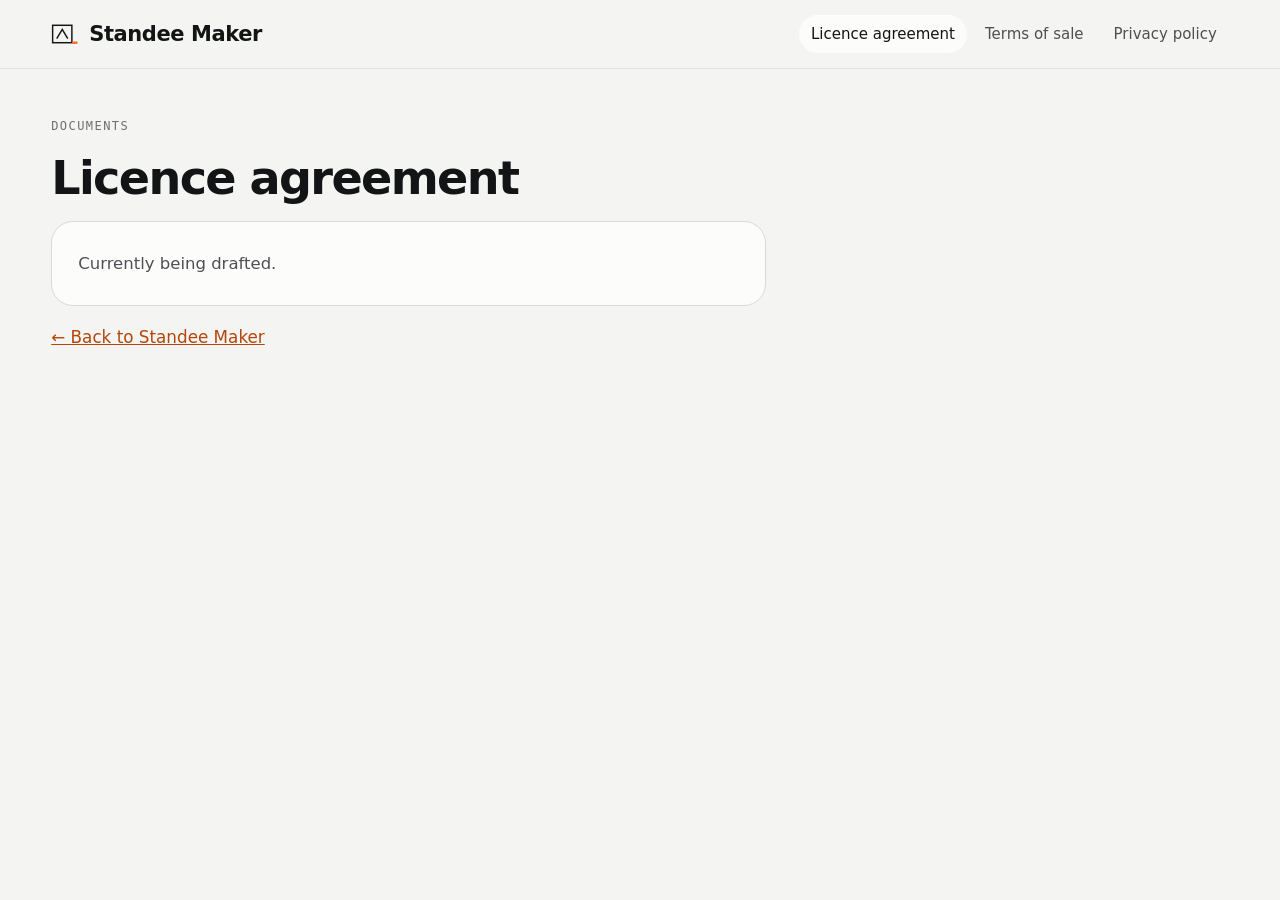
==== legal/licence.html @ 9cb2c32d "Sito da PNG-Stand-Maker @ 1035b2b (con modifiche non salvate)" ====
<!doctype html>
<html lang="en">
<head>
<meta charset="utf-8">
<meta name="viewport" content="width=device-width,initial-scale=1,viewport-fit=cover">
<title>Licence agreement - Standee Maker</title>
<meta name="robots" content="noindex">
<link rel="stylesheet" href="../styles.css">
</head>
<body>
<!-- Generata da site/make_legal.py a partire da legal/EULA.txt: non modificarla qui. -->
<header class="topbar">
  <div class="topbar-in">
    <a class="brand" href="../index.html">
      <svg class="mark" viewBox="0 0 30 24" aria-hidden="true">
        <rect x="1.5" y="2.5" width="21" height="19" fill="none" stroke="currentColor" stroke-width="1.6"/>
        <path d="M22.5 21.5 L28.5 21.5" stroke="var(--accent)" stroke-width="2.6"/>
        <path d="M6 17 L12 7 L18 17" fill="none" stroke="currentColor" stroke-width="1.6"/>
      </svg>
      <span class="name">Standee Maker</span>
    </a>
    <nav class="topnav legal-nav" aria-label="Documents">
      <a href="licence.html" aria-current="page">Licence agreement</a>
      <a href="terms.html">Terms of sale</a>
      <a href="privacy.html">Privacy policy</a>
    </nav>
  </div>
</header>
<main class="wrap legal">
  <p class="eyebrow">Documents</p>
  <h1 class="as-section">Licence agreement</h1>
  <div class="legal-text"><span class="legal-pending">Currently being drafted.</span></div>
  <p><a href="../index.html">&larr; Back to Standee Maker</a></p>
</main>
</body>
</html>
---- styles.css ----
/* ===========================================================================
   Standee Maker - pagina di vendita, seconda grafica ("la vetrina")

   L'idea: il pezzo stampato e' un oggetto da collezione, e lo si mostra come
   tale, su un palco scuro con una luce sola (.stage). I disegni 2D stanno
   invece su carta bianca con gli angoli di una carta da gioco (.paper): la
   line art nera deve restare su bianco in tutti e due i temi, e la carta e'
   anche meta' del perche' lo stand esiste.

   Regola degli angoli, una sola e ovunque:
     palchi, pannelli e modali   --r-lg (22px)
     carte e schermate           --r-md (14px)
     campi e piccoli riquadri    --r-sm (10px)
     tutto cio' che si preme     a pillola (999px)

   La grafica precedente ("banco da lavoro") e' nel tag git `site-classic`.
   Tutti i colori passano dai token qui sotto: niente letterali nei componenti.
   ========================================================================= */

:root{
  /* superfici */
  --bg:#f4f4f2;             /* la pagina: grigio neutro, ne' crema ne' azzurro */
  --bg-2:#ebebe7;           /* le fasce a tutta larghezza, un tono sotto */
  --surface:#fcfcfb;        /* pannelli e card */
  --line:#dadad5;
  --line-soft:#e6e6e2;
  --ink:#131416;
  --ink-2:#4e4f55;
  --ink-3:#6e6f75;

  /* l'accento: l'arancio del filamento, lo stesso dei pulsanti nell'app */
  --accent:#ff6a1f;
  --on-accent:#1c0d03;      /* testo sopra l'accento: scuro, perche' il bianco non passa AA */
  --accent-hover:#ff8240;
  --accent-text:#b4460a;    /* l'accento quando e' testo sul fondo chiaro */
  --accent-soft:#ffe9dc;

  /* la carta dei disegni: bianca in tutti e due i temi */
  --paper:#ffffff;
  --paper-line:#e4e4e0;
  --paper-ink:#46474c;

  /* il palco: scuro in tutti e due i temi, e' la vetrina del pezzo */
  --stage-hi:#2e3036;
  --stage-lo:#121316;
  --stage-ink:#f2f2ef;
  --stage-ink-2:#a9aab1;
  --stage-line:rgba(255,255,255,.09);

  --shadow:0 1px 2px rgba(19,20,22,.05),0 8px 24px -14px rgba(19,20,22,.22);
  --shadow-lift:0 2px 4px rgba(19,20,22,.05),0 28px 60px -28px rgba(19,20,22,.45);

  /* i segni del tutorial stanno sopra schermate chiare in tutti e due i temi */
  --note:#f0620f;
  --note-ink:#ffffff;
  --note-halo:rgba(255,255,255,.92);
  --note-veil:rgba(18,19,22,.36);

  --display:"Bricolage Grotesque","Segoe UI",system-ui,sans-serif;
  --text:"Geist","Segoe UI",system-ui,sans-serif;
  --mono:"Geist Mono",Consolas,"Cascadia Mono",monospace;

  --r-lg:22px;
  --r-md:14px;
  --r-sm:10px;

  /* sui 2560 la pagina cresce con lo schermo: a misura fissa era una
     colonna stretta in mezzo al vuoto */
  --measure:clamp(1400px,80vw,2080px);
  --gutter:clamp(16px,4vw,56px);
  --sec:clamp(96px,10vw,168px);
  --bar:68px;
}

@media (prefers-color-scheme:dark){
  :root:not([data-theme="light"]){
    --bg:#0e0f11;
    --bg-2:#141518;
    --surface:#18191c;
    --line:#2b2d31;
    --line-soft:#212226;
    --ink:#efefec;
    --ink-2:#aeafb5;
    --ink-3:#8b8c92;
    --accent:#ff7a33;
    --accent-hover:#ff9152;
    --accent-text:#ff9a5c;
    --accent-soft:#2b1b11;
    --stage-hi:#2a2c32;
    --stage-lo:#131417;
    --stage-line:rgba(255,255,255,.08);
    --shadow:0 1px 2px rgba(0,0,0,.4),0 8px 24px -14px rgba(0,0,0,.7);
    --shadow-lift:0 2px 4px rgba(0,0,0,.4),0 30px 60px -28px rgba(0,0,0,.9);
  }
}
:root[data-theme="dark"]{
  --bg:#0e0f11;
  --bg-2:#141518;
  --surface:#18191c;
  --line:#2b2d31;
  --line-soft:#212226;
  --ink:#efefec;
  --ink-2:#aeafb5;
  --ink-3:#8b8c92;
  --accent:#ff7a33;
  --accent-hover:#ff9152;
  --accent-text:#ff9a5c;
  --accent-soft:#2b1b11;
  --stage-hi:#2a2c32;
  --stage-lo:#131417;
  --stage-line:rgba(255,255,255,.08);
  --shadow:0 1px 2px rgba(0,0,0,.4),0 8px 24px -14px rgba(0,0,0,.7);
  --shadow-lift:0 2px 4px rgba(0,0,0,.4),0 30px 60px -28px rgba(0,0,0,.9);
}

/* ------------------------------------------------------------------ font */
/* In casa, non da Google Fonts: nessun indirizzo IP a terzi all'apertura
   della pagina. Solo il sottoinsieme latino; le licenze (OFL) sono accanto.
   Bricolage e' variabile anche nella dimensione ottica: grande si stringe e
   prende carattere, piccolo si apre e resta leggibile, da solo. */
@font-face{font-family:"Bricolage Grotesque";font-weight:200 800;font-style:normal;font-display:swap;src:url(assets/fonts/bricolage-grotesque-var.woff2) format("woff2-variations"),url(assets/fonts/bricolage-grotesque-var.woff2) format("woff2")}
@font-face{font-family:"Geist";font-weight:400;font-style:normal;font-display:swap;src:url(assets/fonts/geist-sans-latin-400-normal.woff2) format("woff2")}
@font-face{font-family:"Geist";font-weight:500;font-style:normal;font-display:swap;src:url(assets/fonts/geist-sans-latin-500-normal.woff2) format("woff2")}
@font-face{font-family:"Geist";font-weight:600;font-style:normal;font-display:swap;src:url(assets/fonts/geist-sans-latin-600-normal.woff2) format("woff2")}
@font-face{font-family:"Geist Mono";font-weight:400;font-style:normal;font-display:swap;src:url(assets/fonts/geist-mono-latin-400-normal.woff2) format("woff2")}
@font-face{font-family:"Geist Mono";font-weight:500;font-style:normal;font-display:swap;src:url(assets/fonts/geist-mono-latin-500-normal.woff2) format("woff2")}

/* ------------------------------------------------------------------ base */
*{box-sizing:border-box}
html{scroll-behavior:smooth;scroll-padding-top:calc(var(--bar) + 12px)}
/* overflow-x:clip e non hidden: la barra in alto resta sticky, e le fasce a
   tutta larghezza possono sbordare di proposito. */
body{
  margin:0;overflow-x:clip;
  background:var(--bg);
  color:var(--ink);
  font-family:var(--text);
  font-size:clamp(16px,.85rem + .25vw,20px);
  line-height:1.6;
  -webkit-font-smoothing:antialiased;
}
img{max-width:100%}
a{color:var(--accent-text)}
:focus-visible{outline:2px solid var(--accent);outline-offset:3px}

.wrap{max-width:calc(var(--measure) + 2 * var(--gutter));margin:0 auto;padding-inline:var(--gutter)}

h1,h2,h3{font-family:var(--display);font-optical-sizing:auto;margin:0;text-wrap:balance}
h1{font-size:clamp(44px,5.3vw,116px);font-weight:700;line-height:1.02;letter-spacing:-.035em}
/* il titolo delle pagine legali: un h1, ma della misura di una sezione */
h1.as-section{font-size:clamp(32px,3.6vw,52px);line-height:1.06}
h2{font-size:clamp(34px,3.7vw,80px);font-weight:700;line-height:1.04;letter-spacing:-.03em}
h3{font-size:clamp(20px,1.45vw,25px);font-weight:600;line-height:1.2;letter-spacing:-.012em}
p{margin:0;text-wrap:pretty}             /* niente parola sola sull'ultima riga */
.mm{font-family:var(--mono);font-variant-numeric:tabular-nums;font-size:.9em}
em{font-style:normal;color:var(--accent-text);font-weight:600}
b{font-weight:600}

/* le icone (Lucide, come nell'app): un tratto solo, che segue il colore del testo */
.i{width:18px;height:18px;flex:none;fill:none;stroke:currentColor;stroke-width:2;stroke-linecap:round;stroke-linejoin:round}

/* sopravvive solo nelle pagine legali (make_legal.py) */
.eyebrow{
  font-family:var(--mono);font-size:12px;letter-spacing:.12em;text-transform:uppercase;
  color:var(--ink-3);margin:0;
}

/* le sezioni: titolo e una riga, poi il contenuto */
.sec{padding-top:var(--sec)}
.sec-head{display:flex;flex-direction:column;gap:16px;margin-bottom:clamp(40px,4vw,80px);max-width:46em}
.sec-head p{font-size:clamp(17px,1.2vw,24px);color:var(--ink-2);max-width:36em}
.sec-head.center{margin-inline:auto;text-align:center;align-items:center}

/* una fascia a tutta larghezza, un tono sotto la pagina */
.band{position:relative;margin-top:var(--sec);padding-bottom:var(--sec)}
.band::before{
  content:"";position:absolute;inset:0 calc(50% - 50vw);z-index:-1;
  background:var(--bg-2);
}
.band + .sec{padding-top:var(--sec)}

/* il palco: la luce viene dall'alto, un po' davanti. Scuro in tutti e due i
   temi, perche' e' la vetrina del pezzo e non una sezione della pagina. */
.stage{
  position:relative;isolation:isolate;overflow:hidden;
  background:
    radial-gradient(90% 70% at 50% 34%,var(--stage-hi),transparent 72%),
    var(--stage-lo);
  color:var(--stage-ink);
  border:1px solid var(--stage-line);border-radius:var(--r-lg);
}
/* la carta: bianca, con l'angolo di una carta da gioco */
.paper{
  background:var(--paper);border:1px solid var(--paper-line);border-radius:var(--r-md);
  overflow:hidden;
}

/* entrano quando arrivano in vista (main.js mette .reveal solo a quelle ancora sotto) */
.reveal{opacity:0;transform:translateY(18px);transition:opacity .7s cubic-bezier(.16,1,.3,1),transform .7s cubic-bezier(.16,1,.3,1)}
.reveal.in{opacity:1;transform:none}

/* -------------------------------------------------------------- pulsanti */
.btn{
  display:inline-flex;align-items:center;justify-content:center;gap:10px;
  font-family:var(--text);font-weight:600;font-size:16.5px;letter-spacing:-.005em;white-space:nowrap;
  padding:13px 24px;border:1px solid transparent;border-radius:999px;
  background:var(--accent);color:var(--on-accent);cursor:pointer;line-height:1.2;
  transition:background .2s,border-color .2s,transform .2s cubic-bezier(.16,1,.3,1),box-shadow .2s;
  text-decoration:none;
}
.btn:hover{background:var(--accent-hover);transform:translateY(-1px)}
.btn:active{transform:scale(.98)}
.btn-ghost{background:transparent;color:var(--ink);border-color:var(--line)}
.btn-ghost:hover{background:var(--surface);border-color:var(--ink-3)}
.btn-s{font-size:15px;padding:9px 18px}
.btn-block{width:100%}
/* sopra il palco scuro il fantasma prende i colori del palco */
.stage .btn-ghost{color:var(--stage-ink);border-color:rgba(255,255,255,.2)}
.stage .btn-ghost:hover{background:rgba(255,255,255,.08);border-color:rgba(255,255,255,.4)}

/* ------------------------------------------------------------ intestazione */
.topbar{
  position:sticky;top:0;z-index:20;
  background:color-mix(in srgb,var(--bg) 82%,transparent);
  -webkit-backdrop-filter:saturate(1.4) blur(14px);backdrop-filter:saturate(1.4) blur(14px);
  border-bottom:1px solid color-mix(in srgb,var(--line) 70%,transparent);
}
@supports not (background:color-mix(in srgb,red 50%,blue)){
  .topbar{background:var(--bg)}
}
.topbar-in{
  max-width:calc(var(--measure) + 2 * var(--gutter));margin:0 auto;padding:0 var(--gutter);min-height:var(--bar);
  display:flex;align-items:center;gap:16px;
}
.brand{display:flex;align-items:center;gap:10px;text-decoration:none;color:inherit}
.mark{width:28px;height:22px;flex:none}
.brand .name{font-family:var(--display);font-weight:700;font-size:21px;letter-spacing:-.02em;line-height:1;white-space:nowrap}
.topnav{display:flex;gap:6px;margin-left:auto}
.topnav a{
  font-size:15px;font-weight:500;color:var(--ink-2);text-decoration:none;
  padding:7px 12px;border-radius:999px;transition:color .2s,background .2s;
}
.topnav a:hover{color:var(--ink);background:var(--surface)}
.topbar .btn{margin-left:8px}
@media (max-width:860px){
  .topnav{display:none}
  .topbar .btn{margin-left:auto}
}
@media (max-width:420px){
  .brand .name{font-size:18px}
  .topbar .btn-s{font-size:14px;padding:8px 14px}
}

/* -------------------------------------------------------------------- hero */
.hero{
  display:grid;grid-template-columns:minmax(0,5fr) minmax(0,6fr);
  gap:clamp(32px,5vw,96px);align-items:center;
  padding-block:clamp(28px,4vh,56px) clamp(40px,5vh,72px);
  min-height:min(calc(100dvh - var(--bar) - 84px),940px);
}
.hero-copy{display:flex;flex-direction:column;gap:clamp(22px,2vw,30px);align-items:flex-start}
.hero-sub{font-size:clamp(18px,1.4vw,23px);line-height:1.45;color:var(--ink-2);max-width:26em}
.hero-cta{display:flex;flex-wrap:wrap;gap:12px;margin-top:8px}
.hero-cta .btn{font-size:clamp(16.5px,1.1vw,18px);padding:15px 28px}

/* il palco della hero: il pezzo ci sta sopra senza cornice, con la sua ombra */
.hero-stage{
  height:clamp(440px,calc(100dvh - var(--bar) - 150px),1040px);
  box-shadow:var(--shadow-lift);
}
/* l'ombra a terra, sotto lo stand */
.hero-stage::after{
  content:"";position:absolute;left:50%;bottom:13%;z-index:-1;
  width:46%;height:7%;transform:translateX(-50%);
  background:radial-gradient(closest-side,rgba(0,0,0,.55),transparent);
}
.hero-stage>img.hero-photo{position:absolute;inset:0;width:100%;height:100%;object-fit:cover;display:block}
.turn-box{
  position:absolute;inset:0;display:grid;place-items:center;
  cursor:grab;touch-action:pan-y;user-select:none;-webkit-user-select:none;
}
.turn-box.grabbing{cursor:grabbing}
/* le viste hanno molto vuoto attorno: un po' piu' alte del palco, centrate */
.turn-box img,.turn-box canvas{
  position:absolute;left:50%;top:47%;transform:translate(-50%,-50%);
  height:112%;width:auto;max-width:none;display:block;
  -webkit-user-drag:none;pointer-events:none;
}
.turn-box canvas{visibility:hidden}
.turn-box.live canvas{visibility:visible}
.turn-box.live img{visibility:hidden}      /* il canvas ha disegnato: l'<img> era solo la prima vista */
.turn-box:focus-visible{outline-offset:-5px;border-radius:var(--r-lg)}
.turn-tag{
  position:absolute;left:50%;bottom:20px;transform:translateX(-50%);white-space:nowrap;
  display:inline-flex;align-items:center;gap:8px;
  font-size:13.5px;font-weight:500;color:var(--stage-ink-2);
  padding:7px 14px 7px 12px;border-radius:999px;
  background:rgba(255,255,255,.06);border:1px solid var(--stage-line);
  pointer-events:none;transition:opacity .4s;
}
.turn-tag .i{width:15px;height:15px}
.turn-tag.gone{opacity:0}

/* il disegno di partenza, appoggiato davanti al palco come una carta */
.hero-card{
  position:absolute;left:24px;bottom:28px;width:clamp(120px,25%,220px);
  padding:8px;margin:0;transform:rotate(-4deg);transform-origin:bottom left;
  box-shadow:0 18px 40px -18px rgba(0,0,0,.7);pointer-events:none;
}
.hero-card img{display:block;width:100%;height:auto;aspect-ratio:821/668;object-fit:contain}
.hero-card figcaption{
  font-size:12px;font-weight:500;color:var(--paper-ink);padding:6px 4px 0;line-height:1.3;
}

/* i quattro fatti, subito sotto: una riga, niente scatole */
.facts{
  list-style:none;margin:0 auto;padding-block:26px;
  display:grid;grid-template-columns:repeat(4,minmax(0,1fr));gap:18px 28px;
  border-top:1px solid var(--line);
}
.facts li{display:flex;align-items:center;gap:12px;font-weight:500;font-size:clamp(15px,1vw,17px);color:var(--ink-2)}
.facts .i{width:20px;height:20px;color:var(--accent-text);stroke-width:1.8}

@media (max-width:960px){
  .hero{grid-template-columns:minmax(0,1fr);gap:32px;padding-block:28px 40px;min-height:0}
  .hero-stage{height:clamp(380px,100vw,560px)}
  .facts{grid-template-columns:repeat(2,minmax(0,1fr))}
}

/* ------------------------------------------ come funziona: i tre stati */
/* Su schermo largo: il riquadro resta fermo a sinistra e cambia stato mentre
   i tre passi scorrono a destra (main.js mette data-step). Stretto: ogni passo
   ha la sua immagine, e il riquadro fermo sparisce. */
.how-grid{display:grid;grid-template-columns:minmax(0,7fr) minmax(0,5fr);gap:clamp(40px,6vw,112px)}
.how-visual{position:sticky;top:calc(var(--bar) + 7vh);align-self:start}
.how-frame{position:relative;aspect-ratio:5/4;width:min(100%,(100dvh - var(--bar) - 14vh - 30px) * 1.25)}
.how-layer{
  position:absolute;inset:0;display:grid;place-items:center;
  opacity:0;transition:opacity .6s cubic-bezier(.16,1,.3,1),clip-path .9s cubic-bezier(.65,0,.35,1);
}
.how-layer.paper img{max-width:84%;max-height:84%;width:auto;height:auto;object-fit:contain}
/* il tracciato arriva come una passata di scanner, da sinistra */
.how-layer[data-k="1"]{clip-path:inset(0 100% 0 0);opacity:1}
.how-frame[data-step="0"] [data-k="0"]{opacity:1}
.how-frame[data-step="1"] [data-k="0"],.how-frame[data-step="1"] [data-k="1"]{opacity:1}
.how-frame[data-step="1"] [data-k="1"],.how-frame[data-step="2"] [data-k="1"]{clip-path:inset(0 0 0 0)}
.how-frame[data-step="2"] [data-k="2"]{opacity:1}
.how-frame[data-step="2"] [data-k="1"]{opacity:0}
.how-layer.stage img.still,.how-layer.stage .turn-box img,.how-layer.stage .turn-box canvas{
  position:absolute;left:50%;top:48%;transform:translate(-50%,-50%);
  height:122%;width:auto;max-width:none;
}
.how-layer.stage::after{
  content:"";position:absolute;left:50%;bottom:12%;z-index:-1;
  width:34%;height:7%;transform:translateX(-50%);
  background:radial-gradient(closest-side,rgba(0,0,0,.55),transparent);
}
.how-track{display:flex;gap:8px;margin-top:18px}
.how-track i{flex:1;height:3px;border-radius:999px;background:var(--line);transition:background .4s}
.how-track i.on{background:var(--accent)}

.how-steps{list-style:none;margin:0;padding:0}
.how-step{
  min-height:68vh;display:flex;flex-direction:column;justify-content:center;gap:14px;
  opacity:.32;transition:opacity .5s;
}
.how-step:first-child{min-height:52vh;justify-content:flex-start;padding-top:8vh}
.how-step:last-child{min-height:60vh}
.how-step.on{opacity:1}
.how-step h3{font-size:clamp(28px,2.6vw,44px);font-weight:700;letter-spacing:-.028em;line-height:1.05}
.how-step p{font-size:clamp(17px,1.2vw,20px);color:var(--ink-2);max-width:30ch}
.how-inline{display:none}

@media (max-width:900px){
  .how-grid{grid-template-columns:minmax(0,1fr);gap:0}
  .how-visual{display:none}
  .how-step,.how-step:first-child,.how-step:last-child{min-height:0;opacity:1;padding:0 0 56px}
  .how-step:last-child{padding-bottom:0}
  .how-inline{display:grid;place-items:center;position:relative;aspect-ratio:5/4;margin:0 0 8px}
  .how-inline.paper img{max-width:84%;max-height:84%;width:auto;height:auto;object-fit:contain}
  .how-inline.stage img{position:absolute;left:50%;top:48%;transform:translate(-50%,-50%);height:122%;width:auto;max-width:none}
}

/* ---------------------------------------------------------------- esempi */
.ex-show{max-width:1280px;margin:0 auto}
/* il confronto sta intero nello schermo, e non oltre la misura vera delle
   immagini (864 px di lato): ingrandite di piu' le linee si sgranano */
.cmp{margin:0 auto;width:min(100%,1040px,(100dvh - var(--bar) - 190px) * 864 / 711)}
.cmp-box{
  position:relative;aspect-ratio:864/711;
  cursor:ew-resize;touch-action:pan-y;user-select:none;-webkit-user-select:none;
  box-shadow:var(--shadow-lift);
}
.cmp-box img{position:absolute;inset:0;width:100%;height:100%;object-fit:contain;-webkit-user-drag:none;transition:opacity .25s}
.cmp-box.swap img{opacity:0}
.cmp-box .b{clip-path:inset(0 var(--r,50%) 0 0)}
.cmp-bar{position:absolute;top:0;bottom:0;left:var(--p,50%);width:2px;background:var(--accent);transform:translateX(-1px)}
.cmp-grip{
  position:absolute;top:50%;left:50%;width:44px;height:44px;transform:translate(-50%,-50%);
  background:var(--accent);border-radius:50%;display:grid;place-items:center;color:var(--on-accent);
  box-shadow:0 0 0 4px rgba(255,255,255,.85),0 8px 20px -6px rgba(0,0,0,.4);
}
.cmp-grip .i{width:18px;height:18px;stroke-width:2.4}
.cmp-grip:focus-visible{outline:2px solid var(--ink);outline-offset:4px}
.cmp-side{
  position:absolute;top:14px;font-size:12.5px;font-weight:600;color:var(--paper-ink);
  background:rgba(255,255,255,.88);border:1px solid var(--paper-line);border-radius:999px;padding:3px 11px;
  pointer-events:none;
}
.cmp-side.l{left:14px}
.cmp-side.r{right:14px}

.ex-picks{
  display:grid;grid-template-columns:repeat(4,minmax(0,1fr));gap:14px;
  margin:22px auto 0;max-width:720px;
}
.ex-pick{
  display:flex;flex-direction:column;align-items:center;gap:8px;padding:0;margin:0;
  background:none;border:0;font:inherit;color:var(--ink-2);cursor:pointer;
}
.ex-pick .thumb{
  width:100%;aspect-ratio:864/711;display:block;padding:6px;
  transition:border-color .2s,box-shadow .2s,transform .2s cubic-bezier(.16,1,.3,1);
}
.ex-pick img{display:block;width:100%;height:100%;object-fit:contain}
.ex-pick .n{font-size:14.5px;font-weight:600}
.ex-pick:hover .thumb{transform:translateY(-2px)}
.ex-pick[aria-selected="true"]{color:var(--ink)}
.ex-pick[aria-selected="true"] .thumb{border-color:var(--accent);box-shadow:0 0 0 2px var(--accent)}
.ex-hint{text-align:center;color:var(--ink-3);font-size:15px;margin-top:18px}

@media (max-width:640px){
  .ex-picks{gap:8px}
  .ex-pick .n{font-size:12.5px}
  .cmp-grip{width:38px;height:38px}
}

/* ------------------------------------------------------- l'app: riquadri */
.app-show{
  background:var(--surface);border:1px solid var(--line);border-radius:var(--r-lg);
  padding:clamp(10px,1.2vw,16px);box-shadow:var(--shadow);
}
.app-top{display:flex;flex-wrap:wrap;align-items:center;gap:12px 20px;padding:4px 4px 14px}
.tabs{display:inline-flex;gap:4px;padding:4px;border-radius:999px;background:var(--bg-2);border:1px solid var(--line-soft)}
.tab{
  font-family:var(--text);font-weight:600;font-size:15px;
  border:0;background:transparent;color:var(--ink-2);
  padding:8px 18px;border-radius:999px;cursor:pointer;line-height:1.2;
  transition:color .2s,background .2s,box-shadow .2s;
}
.tab:hover{color:var(--ink)}
.tab[aria-selected="true"]{color:var(--ink);background:var(--surface);box-shadow:var(--shadow)}
.app-top .note{flex:1 1 320px;min-width:0}
.shot{position:relative;aspect-ratio:1500/920;border-radius:var(--r-md);overflow:hidden;background:var(--paper);border:1px solid var(--line-soft)}
.shot img{position:absolute;inset:0;width:100%;height:100%;opacity:0;transition:opacity .35s ease}
.shot img.on{opacity:1}
.note{font-size:clamp(15px,1vw,17px);color:var(--ink-2);line-height:1.5}
.note b{color:var(--ink);font-weight:600}

.tiles{display:grid;grid-template-columns:repeat(2,minmax(0,1fr));gap:20px;margin-top:20px}
.tile{
  display:flex;flex-direction:column;gap:12px;
  background:var(--surface);border:1px solid var(--line);border-radius:var(--r-lg);
  padding:clamp(10px,1.2vw,16px) clamp(10px,1.2vw,16px) 24px;box-shadow:var(--shadow);
}
.tile>img{display:block;width:100%;height:auto;border-radius:var(--r-md);border:1px solid var(--line-soft);margin-bottom:6px}
.tile h3,.tile .note{padding-inline:8px}

@media (max-width:760px){
  .tiles{grid-template-columns:minmax(0,1fr)}
  .tabs{width:100%}
  .tab{flex:1}
}

/* -------------------------------------------------------------- tutorial */
.cinema{
  display:grid;grid-template-columns:minmax(0,5fr) minmax(0,7fr);gap:clamp(32px,4vw,72px);align-items:center;
  padding:clamp(28px,4.5vw,72px);
  background:
    radial-gradient(60% 90% at 78% 40%,var(--stage-hi),transparent 70%),
    var(--stage-lo);
}
.cinema-copy{display:flex;flex-direction:column;gap:20px;align-items:flex-start}
.cinema-copy p{font-size:clamp(17px,1.2vw,20px);color:var(--stage-ink-2)}
.cinema .btn{margin-top:6px}
.tour-poster{
  position:relative;display:block;width:100%;cursor:pointer;font:inherit;color:inherit;
  padding:0;background:none;border:0;border-radius:var(--r-md);
}
.tour-poster img{
  display:block;width:100%;height:auto;border-radius:var(--r-md);
  box-shadow:0 30px 70px -30px rgba(0,0,0,.9);transition:filter .3s,transform .5s cubic-bezier(.16,1,.3,1);
}
.tour-poster:hover img{filter:brightness(.9);transform:scale(1.01)}
.tour-play{
  position:absolute;left:50%;top:50%;transform:translate(-50%,-50%);
  width:84px;height:84px;border-radius:50%;display:grid;place-items:center;
  background:var(--accent);color:var(--on-accent);
  box-shadow:0 0 0 10px rgba(255,255,255,.14),0 16px 36px -10px rgba(0,0,0,.6);
  transition:background .2s,transform .3s cubic-bezier(.16,1,.3,1);
}
.tour-play .i{width:30px;height:30px;margin-left:4px;fill:currentColor}
.tour-poster:hover .tour-play{background:var(--accent-hover);transform:translate(-50%,-50%) scale(1.06)}
.tour-poster:active .tour-play{transform:translate(-50%,-50%) scale(.97)}

@media (max-width:900px){
  .cinema{grid-template-columns:minmax(0,1fr)}
  .tour-play{width:68px;height:68px}
}

/* ---------------------------------------------------------------- prezzi */
.plans{display:grid;grid-template-columns:repeat(2,minmax(0,1fr));gap:20px;align-items:stretch;max-width:max(1040px,56vw);margin:0 auto}
.plan{
  position:relative;display:flex;flex-direction:column;gap:14px;padding:clamp(26px,2.4vw,36px);
  background:var(--surface);border:1px solid var(--line);border-radius:var(--r-lg);box-shadow:var(--shadow);
}
/* Commercial: il bordo d'accento, non un colore di fondo diverso per tema */
.plan.pick-me{border-color:var(--accent);box-shadow:0 0 0 1px var(--accent),var(--shadow-lift)}
.plan-name{font-size:30px;font-weight:700;letter-spacing:-.025em;line-height:1}
.plan-for{font-size:16px;color:var(--ink-2);margin-top:-4px}
.price{display:flex;align-items:baseline;gap:4px;margin-block:10px 6px}
.price .fig{font-family:var(--display);font-weight:700;font-size:clamp(48px,4vw,60px);letter-spacing:-.035em;line-height:1;font-variant-numeric:tabular-nums}
.price .cur{font-family:var(--display);font-weight:600;font-size:28px;line-height:1;color:var(--ink-2)}
.price .once{font-size:14.5px;color:var(--ink-3);margin-left:10px}
.plan ul{list-style:none;margin:6px 0 12px;padding:18px 0 0;display:flex;flex-direction:column;gap:11px;font-size:16px;border-top:1px solid var(--line-soft)}
.plan li{display:grid;grid-template-columns:20px 1fr;gap:10px;align-items:start;color:var(--ink-2)}
.plan li b{color:var(--ink);font-weight:600}
.plan li .i{width:18px;height:18px;margin-top:3px;stroke-width:2.25}
.plan .tick{color:var(--accent-text)}
.plan .cross{color:var(--ink-3)}
.plan .btn{margin-top:auto}

.trialbar{
  display:flex;align-items:center;justify-content:space-between;gap:16px 28px;flex-wrap:wrap;
  max-width:max(1040px,56vw);margin:20px auto 0;padding:18px 18px 18px 26px;border-radius:var(--r-lg);
  background:var(--accent-soft);
}
.trialbar p{color:var(--ink-2);max-width:54ch}
.trialbar p b{color:var(--ink)}

@media (max-width:760px){
  .plans{grid-template-columns:minmax(0,1fr)}
  .trialbar{padding:20px}
  .trialbar .btn{width:100%}
}

/* ------------------------------------------------------------------- faq */
.faq-wrap{display:grid;grid-template-columns:minmax(0,4fr) minmax(0,8fr);gap:clamp(32px,5vw,96px);align-items:start}
.faq-side{position:sticky;top:calc(var(--bar) + 32px);display:flex;flex-direction:column;gap:16px}
.faq-side p{color:var(--ink-2);font-size:16px}
.faq{display:flex;flex-direction:column;gap:10px}
.faq details{
  background:var(--surface);border:1px solid var(--line);border-radius:var(--r-md);
  transition:border-color .2s;
}
.faq details[open]{border-color:var(--ink-3)}
.faq summary{
  list-style:none;cursor:pointer;padding:20px 60px 20px 22px;position:relative;
  font-family:var(--text);font-weight:600;font-size:clamp(16.5px,1.15vw,18.5px);line-height:1.35;
}
.faq summary::-webkit-details-marker{display:none}
/* il piu' che si chiude in un meno: due trattini, uno dei due ruota */
.faq summary::before,.faq summary::after{
  content:"";position:absolute;right:24px;top:50%;width:14px;height:2px;border-radius:2px;background:var(--accent-text);
  transition:transform .3s cubic-bezier(.16,1,.3,1);
}
.faq summary::after{transform:rotate(90deg)}
.faq details[open] summary::after{transform:rotate(0)}
.faq summary:hover{color:var(--accent-text)}
.faq .answer{padding:0 22px 22px;color:var(--ink-2);font-size:clamp(15.5px,1.05vw,17px);max-width:66ch}
.faq .answer b{color:var(--ink);font-weight:600}

@media (max-width:860px){
  .faq-wrap{grid-template-columns:minmax(0,1fr);gap:24px}
  .faq-side{position:static}
}

/* -------------------------------------------------------------- chiusura */
.outro{
  display:flex;flex-direction:column;align-items:center;text-align:center;gap:20px;
  padding:clamp(40px,5vw,72px) clamp(20px,4vw,64px) clamp(44px,5vw,80px);
}
.outro-art{position:relative;width:clamp(200px,24vw,320px);aspect-ratio:1040/1360;margin:-6% 0 -4%}
.outro-art img{width:100%;height:100%;display:block}
.outro-art::after{
  content:"";position:absolute;left:50%;bottom:17%;z-index:-1;
  width:56%;height:7%;transform:translateX(-50%);
  background:radial-gradient(closest-side,rgba(0,0,0,.6),transparent);
}
.outro h2{max-width:16ch}
.outro p{color:var(--stage-ink-2);font-size:clamp(17px,1.2vw,20px);max-width:40ch}
.outro .btn{margin-top:8px;font-size:17.5px;padding:15px 30px}

/* ---------------------------------------------------------------- footer */
footer{margin-top:clamp(72px,7vw,112px);border-top:1px solid var(--line);padding-block:30px 48px}
.foot-in{
  max-width:calc(var(--measure) + 2 * var(--gutter));margin:0 auto;padding-inline:var(--gutter);
  display:flex;flex-wrap:wrap;gap:14px 28px;align-items:center;
  font-size:14.5px;color:var(--ink-3);
}
.foot-in .brand .name{font-size:18px;color:var(--ink)}
.foot-in nav{display:flex;flex-wrap:wrap;gap:6px 22px;margin-left:auto}
.foot-in nav a{color:var(--ink-2);text-decoration:none}
.foot-in nav a:hover{color:var(--ink);text-decoration:underline;text-decoration-color:var(--accent);text-underline-offset:4px}

@media (max-width:760px){
  .sec-head{margin-bottom:32px}
  .hero-cta{align-self:stretch}
  .hero-cta .btn{flex:1 1 100%}
  .foot-in nav{margin-left:0}
}

/* --------------------------------------------------------------- modali */
dialog{
  border:1px solid var(--line);border-radius:var(--r-lg);background:var(--surface);color:var(--ink);
  padding:0;width:min(560px,calc(100vw - 32px));max-height:min(86vh,780px);
  box-shadow:0 40px 80px -30px rgba(0,0,0,.6);
  overflow:hidden;              /* scorre il corpo, non la scatola */
}
dialog::backdrop{background:rgba(12,13,15,.55);-webkit-backdrop-filter:blur(4px);backdrop-filter:blur(4px)}
dialog[open]{animation:dlg-in .35s cubic-bezier(.16,1,.3,1)}
@keyframes dlg-in{from{opacity:0;transform:translateY(12px) scale(.985)}to{opacity:1;transform:none}}
.dlg{display:flex;flex-direction:column;max-height:inherit}
.dlg-head{
  display:flex;align-items:flex-start;gap:14px;padding:22px 22px 14px;
}
.dlg-head .titles{display:flex;flex-direction:column;gap:3px}
.dlg-head h2{font-size:28px;letter-spacing:-.025em}
.dlg-head .sub{font-size:14px;color:var(--ink-3)}
.dlg-x{
  margin-left:auto;background:var(--bg-2);border:0;border-radius:999px;
  width:34px;height:34px;flex:none;cursor:pointer;color:var(--ink-2);
  display:grid;place-items:center;padding:0;transition:background .2s,color .2s;
}
.dlg-x .i{width:16px;height:16px}
.dlg-x:hover{background:var(--line);color:var(--ink)}
.dlg-body{
  padding:6px 22px 22px;overflow:auto;display:flex;flex-direction:column;gap:16px;
  scrollbar-width:none;                 /* si scorre, ma la barra non si vede */
  -ms-overflow-style:none;
}
.dlg-body::-webkit-scrollbar{width:0;height:0}
.dlg-body p{font-size:15.5px;color:var(--ink-2)}
.dlg-body p b{color:var(--ink);font-weight:600}
.dlg-foot{
  padding:16px 22px 20px;border-top:1px solid var(--line-soft);
  display:flex;flex-direction:column;gap:10px;
}

.terms{
  display:grid;grid-template-columns:auto 1fr;gap:10px 16px;
  font-size:15px;align-items:baseline;margin:0;
}
.terms dt{font-weight:600;font-size:14.5px;color:var(--ink);white-space:nowrap}
.terms dd{margin:0;color:var(--ink-2)}
.terms dd b{color:var(--ink);font-weight:600}

/* scelta dell'edizione nel modale d'acquisto */
.picks{display:flex;flex-direction:column;gap:10px}
.pick{
  display:grid;grid-template-columns:18px 1fr auto;gap:12px;align-items:center;
  border:1px solid var(--line);border-radius:var(--r-md);padding:14px 16px;cursor:pointer;
  background:var(--bg);transition:border-color .2s,background .2s;
}
.pick:hover{border-color:var(--ink-3)}
.pick:has(input:checked){border-color:var(--accent);background:var(--accent-soft)}
.pick:has(input:focus-visible){outline:2px solid var(--accent);outline-offset:2px}
.pick input{accent-color:var(--accent);width:16px;height:16px;margin:0}
.pick .who{display:flex;flex-direction:column;gap:1px}
.pick .who .n{font-family:var(--display);font-weight:700;font-size:20px;letter-spacing:-.02em;line-height:1.15}
.pick .who .w{font-size:14px;color:var(--ink-2);line-height:1.35}
.pick .p{font-family:var(--display);font-weight:700;font-size:22px;letter-spacing:-.02em;font-variant-numeric:tabular-nums;white-space:nowrap}

.callout{
  border-radius:var(--r-sm);background:var(--accent-soft);
  padding:12px 15px;font-size:14.5px;color:var(--ink-2);
}
.callout b{color:var(--ink);font-weight:600}
.hint{font-size:13.5px;color:var(--ink-3);text-align:center}
.btn[aria-disabled="true"]{opacity:.55;cursor:not-allowed;transform:none}

/* -------------------------------------------------------- tutorial: modale */
/* Il modale: largo quasi quanto la finestra, alto quanto basta alla schermata. */
dialog.tour{
  width:min(1400px,calc(100vw - 24px));height:min(92vh,960px);max-height:none;max-width:none;
}
.tour .dlg{height:100%;max-height:none}
.tour .dlg-head{padding:14px 20px 10px}
.tour .dlg-head h2{font-size:24px}

/* i capitoli come una barra di avanzamento a segmenti, uno per passo */
.tour-bar{
  display:grid;grid-template-columns:repeat(var(--chapters,6),minmax(0,1fr));gap:12px;
  padding:6px 20px 14px;border-bottom:1px solid var(--line-soft);
}
.tour-chap{
  display:flex;flex-direction:column;gap:7px;align-items:stretch;min-width:0;
  background:none;border:0;padding:0;cursor:pointer;font:inherit;color:inherit;text-align:left;
}
.tour-chap .l{
  font-size:13px;font-weight:600;
  color:var(--ink-3);white-space:nowrap;overflow:hidden;text-overflow:ellipsis;
}
.tour-chap:hover .l,.tour-chap[aria-current="true"] .l{color:var(--accent-text)}
.tour-chap .ticks{display:flex;gap:3px}
.tour-chap .ticks i{flex:1;height:4px;border-radius:999px;background:var(--line)}
.tour-chap .ticks i.done{background:var(--accent)}
.tour-chap .ticks i.now{background:var(--accent);box-shadow:0 0 0 1.5px var(--surface),0 0 0 3px var(--accent)}

.tour-body{flex:1;min-height:0;display:grid;grid-template-columns:minmax(0,1fr) 380px}
.tour-stage{
  min-height:0;min-width:0;background:var(--bg-2);padding:20px;
  display:grid;place-items:center;overflow:hidden;
}
.tour-shot{
  position:relative;background:var(--paper);border:1px solid var(--line);border-radius:var(--r-sm);
  box-shadow:var(--shadow-lift);overflow:hidden;
}
.tour-shot img{display:block;width:100%;height:100%;transition:opacity .25s}
.tour-shot img.loading{opacity:0}
.tour-shot svg{position:absolute;inset:0;width:100%;height:100%;overflow:visible}

/* i segni sulle schermate: sono sempre chiare, in tutti e due i temi */
.tour-dim{fill:var(--note-veil);transition:opacity .2s}
.tour-ring{fill:none;stroke:var(--note);stroke-width:2.5px;vector-effect:non-scaling-stroke}
.tour-halo{fill:none;stroke:var(--note-halo);stroke-width:6px;vector-effect:non-scaling-stroke}
.tour-badge circle{fill:var(--note);stroke:var(--note-halo);stroke-width:2px;vector-effect:non-scaling-stroke}
.tour-badge text{fill:var(--note-ink);font-family:var(--mono);font-weight:500;text-anchor:middle;dominant-baseline:central}
.tour-mark,.tour-badge{cursor:pointer;transition:opacity .2s}
.tour-mark.off,.tour-badge.off{opacity:.28}
.tour-pulse{
  fill:none;stroke:var(--note);stroke-width:2.5px;vector-effect:non-scaling-stroke;
  transform-box:fill-box;transform-origin:center;animation:tour-pulse 1.6s ease-out infinite;
}
@keyframes tour-pulse{from{transform:scale(.6);opacity:1}to{transform:scale(1.9);opacity:0}}

/* le foto che mancano ancora: il passo c'e', l'immagine arrivera' */
.tour-todo[hidden],.tour-shot img[hidden]{display:none}
.tour-todo{
  position:absolute;inset:0;display:grid;place-items:center;padding:24px;text-align:center;
  background:var(--surface);border:1px dashed var(--accent);
  font-family:var(--mono);font-size:12.5px;color:var(--ink-2);
}

.tour-text{
  min-height:0;overflow:auto;padding:22px 24px 26px;border-left:1px solid var(--line-soft);
  display:flex;flex-direction:column;gap:12px;
}
.tour-kicker{font-size:14px;font-weight:600;color:var(--accent-text)}
.tour-text h3{font-size:27px;font-weight:700;letter-spacing:-.025em;line-height:1.1}
.tour-lede{font-size:15.5px;color:var(--ink-2)}
.tour-lede b,.tour-note b{color:var(--ink);font-weight:600}
.tour-notes{list-style:none;margin:4px 0 0;padding:0;display:flex;flex-direction:column;gap:2px}
.tour-note{
  display:grid;grid-template-columns:22px 1fr;gap:10px;align-items:start;
  background:none;border:0;border-radius:var(--r-sm);
  padding:9px 10px;margin-left:-10px;width:calc(100% + 10px);
  font:inherit;font-size:14.5px;line-height:1.45;color:var(--ink-2);text-align:left;cursor:pointer;
  transition:background .2s;
}
.tour-note:hover,.tour-note.on{background:var(--accent-soft)}
.tour-note .k{
  width:22px;height:22px;border-radius:50%;display:grid;place-items:center;margin-top:-1px;
  background:var(--note);color:var(--note-ink);font-family:var(--mono);font-size:11.5px;font-weight:500;
}
.tour-text .callout{margin-top:6px;font-size:14px}

.tour-foot{
  display:flex;align-items:center;gap:14px;padding:12px 20px;border-top:1px solid var(--line-soft);
}
.tour-foot .btn{font-size:15.5px;padding:10px 20px}
.tour-foot .btn[disabled]{opacity:.4;cursor:default;pointer-events:none}
.tour-count{margin-inline:auto;font-family:var(--mono);font-size:13.5px;color:var(--ink-3);font-variant-numeric:tabular-nums}

@media (max-width:980px){
  .tour-body{grid-template-columns:minmax(0,1fr) 310px}
}
@media (max-width:860px){
  /* in colonna scorre tutto il corpo: la schermata sopra, il testo sotto */
  dialog.tour{height:calc(100dvh - 24px)}
  .tour-body{display:block;overflow:auto}
  .tour-stage{padding:10px;overflow:visible}
  .tour-text{border-left:0;border-top:1px solid var(--line-soft);overflow:visible;padding:16px 16px 20px}
  .tour-text h3{font-size:23px}
}
@media (max-width:640px){
  .tour-bar{gap:5px;padding:6px 16px 10px}
  .tour-chap .l{display:none}
  .tour .dlg-head{padding:12px 16px 8px}
  .tour-foot{padding:10px 16px}
  .tour-foot .btn{padding:9px 14px;font-size:15px}
}

/* --------------------------------------------------------- pagine legali */
/* Il testo e' quello di legal/*.txt, a spaziatura fissa com'e' scritto. */
.legal{display:flex;flex-direction:column;gap:18px;padding-block:48px 72px}
.legal-text{
  white-space:pre-wrap;overflow-wrap:anywhere;font-family:var(--mono);font-size:13.5px;
  line-height:1.65;color:var(--ink);background:var(--surface);border:1px solid var(--line);
  border-radius:var(--r-lg);padding:28px 26px;max-width:88ch;
}
.legal-text b{font-weight:500;color:var(--accent-text)}
.legal-pending{font-family:var(--text);font-size:16.5px;color:var(--ink-2)}
.legal-nav a[aria-current="page"]{color:var(--ink);background:var(--surface)}
@media (max-width:760px){
  .legal-nav{display:flex;gap:2px;margin-left:0}
  .legal .topbar-in,.topbar-in:has(.legal-nav){flex-wrap:wrap;padding-block:8px}
  .legal-text{font-size:12.5px;padding:18px 14px}
}

/* ------------------------------------------------------------- movimento */
@media (prefers-reduced-motion:reduce){
  html{scroll-behavior:auto}
  *,*::before,*::after{transition-duration:.01ms!important;animation-duration:.01ms!important}
  .reveal{opacity:1;transform:none}
}
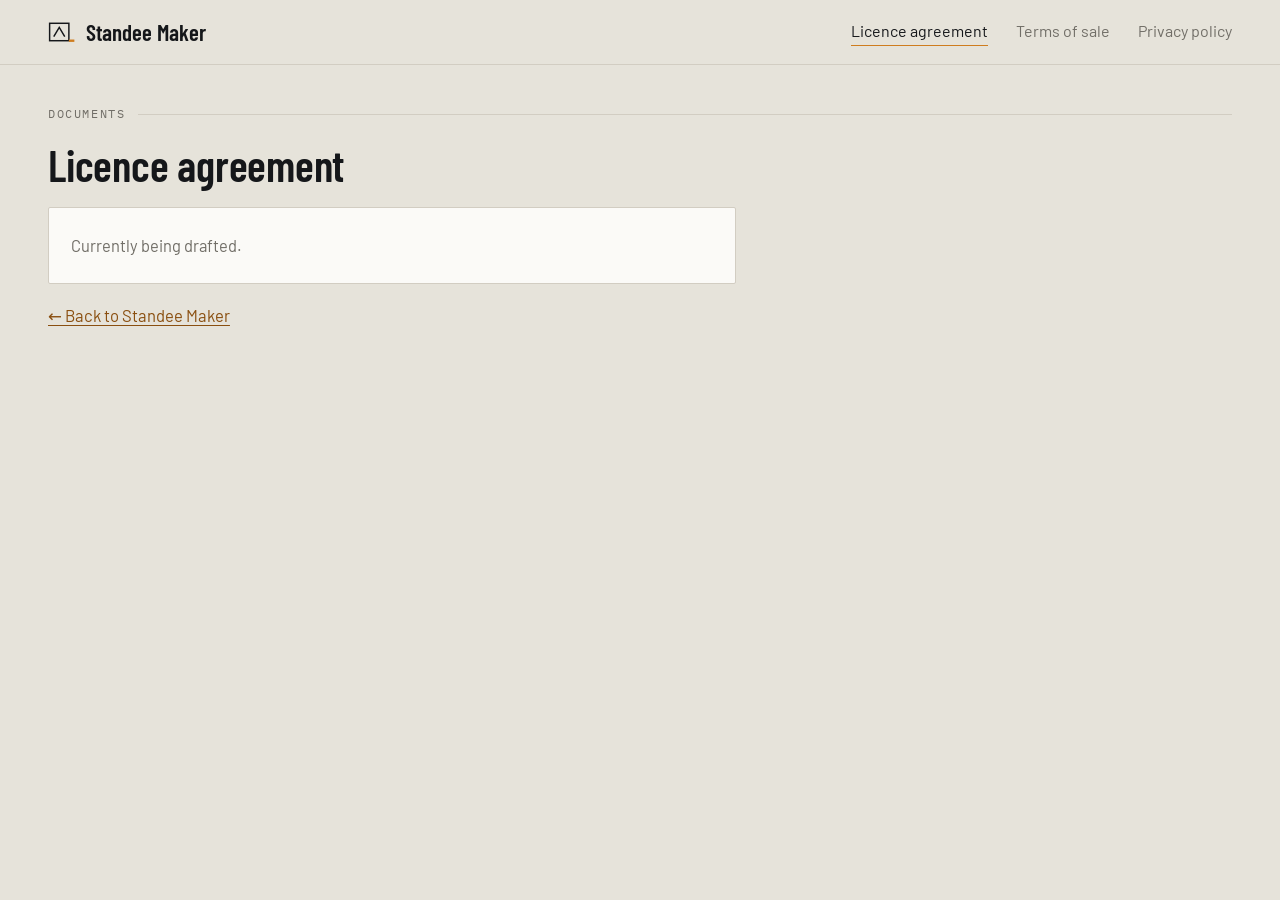
==== commit 7a524734: "Sito da PNG-Stand-Maker @ f9dc3d7" ====
--- a/legal/licence.html
+++ b/legal/licence.html
@@ -14,7 +14,7 @@
     <a class="brand" href="../index.html">
       <svg class="mark" viewBox="0 0 30 24" aria-hidden="true">
         <rect x="1.5" y="2.5" width="21" height="19" fill="none" stroke="currentColor" stroke-width="1.6"/>
-        <path d="M22.5 21.5 L28.5 21.5" stroke="var(--accent)" stroke-width="2.6"/>
+        <path d="M22.5 21.5 L28.5 21.5" stroke="var(--amber)" stroke-width="2.6"/>
         <path d="M6 17 L12 7 L18 17" fill="none" stroke="currentColor" stroke-width="1.6"/>
       </svg>
       <span class="name">Standee Maker</span>
--- a/styles.css
+++ b/styles.css
@@ -1,159 +1,155 @@
 /* ===========================================================================
-   Standee Maker - pagina di vendita, seconda grafica ("la vetrina")
-
-   L'idea: il pezzo stampato e' un oggetto da collezione, e lo si mostra come
-   tale, su un palco scuro con una luce sola (.stage). I disegni 2D stanno
-   invece su carta bianca con gli angoli di una carta da gioco (.paper): la
-   line art nera deve restare su bianco in tutti e due i temi, e la carta e'
-   anche meta' del perche' lo stand esiste.
-
-   Regola degli angoli, una sola e ovunque:
-     palchi, pannelli e modali   --r-lg (22px)
-     carte e schermate           --r-md (14px)
-     campi e piccoli riquadri    --r-sm (10px)
-     tutto cio' che si preme     a pillola (999px)
-
-   La grafica precedente ("banco da lavoro") e' nel tag git `site-classic`.
+   Standee Maker - pagina di vendita
+   Il sistema visivo e' quello dell'app: banco da lavoro, cartiglio, ambra.
    Tutti i colori passano dai token qui sotto: niente letterali nei componenti.
+
+   Il movimento ha due curve sole: --out per cio' che arriva (parte svelto e
+   si posa), --io per cio' che cambia di posto. Tutto quello che entra lo fa
+   allo stesso modo: sale un poco e si mette a fuoco. Con
+   prefers-reduced-motion non si muove niente (in fondo al file, e main.js
+   fa lo stesso).
    ========================================================================= */
 
 :root{
   /* superfici */
-  --bg:#f4f4f2;             /* la pagina: grigio neutro, ne' crema ne' azzurro */
-  --bg-2:#ebebe7;           /* le fasce a tutta larghezza, un tono sotto */
-  --surface:#fcfcfb;        /* pannelli e card */
-  --line:#dadad5;
-  --line-soft:#e6e6e2;
-  --ink:#131416;
-  --ink-2:#4e4f55;
-  --ink-3:#6e6f75;
-
-  /* l'accento: l'arancio del filamento, lo stesso dei pulsanti nell'app */
-  --accent:#ff6a1f;
-  --on-accent:#1c0d03;      /* testo sopra l'accento: scuro, perche' il bianco non passa AA */
-  --accent-hover:#ff8240;
-  --accent-text:#b4460a;    /* l'accento quando e' testo sul fondo chiaro */
-  --accent-soft:#ffe9dc;
-
-  /* la carta dei disegni: bianca in tutti e due i temi */
-  --paper:#ffffff;
-  --paper-line:#e4e4e0;
-  --paper-ink:#46474c;
-
-  /* il palco: scuro in tutti e due i temi, e' la vetrina del pezzo */
-  --stage-hi:#2e3036;
-  --stage-lo:#121316;
-  --stage-ink:#f2f2ef;
-  --stage-ink-2:#a9aab1;
-  --stage-line:rgba(255,255,255,.09);
-
-  --shadow:0 1px 2px rgba(19,20,22,.05),0 8px 24px -14px rgba(19,20,22,.22);
-  --shadow-lift:0 2px 4px rgba(19,20,22,.05),0 28px 60px -28px rgba(19,20,22,.45);
-
-  /* i segni del tutorial stanno sopra schermate chiare in tutti e due i temi */
-  --note:#f0620f;
+  --bench:#e6e3da;          /* il banco: grigio caldo, tirato verso l'oliva */
+  --sheet:#fbfaf7;          /* il foglio appoggiato sopra */
+  --mount:#f1eee7;          /* il passepartout dietro le immagini */
+  --paper:#ffffff;          /* i pannelli d'artwork: bianchi in entrambi i temi */
+  --paper-ink:#2a2c30;
+  --paper-soft:#8c8880;
+  --slab:#1b1e22;           /* il piano scuro: la card Commercial */
+  --slab-ink:#f2f0ea;
+  --slab-soft:#9d9a92;
+  --slab-rule:#32363b;
+
+  /* segni */
+  --rule:#d2cdc2;
+  --rule-soft:#e2ddd3;
+  --ink:#15171a;
+  --ink-soft:#716e67;
+
+  /* ambra */
+  --amber:#cf7d1f;
+  --amber-ink:#8a4f10;
+  --amber-veil:#f5eade;
+
+  /* azione */
+  --cta-bg:#8a4f10;
+  --cta-ink:#fdfcf9;
+  --cta-bg-hover:#6f3f0c;
+
+  --shadow:0 1px 0 rgba(21,23,26,.05);
+  --shadow-lift:0 12px 30px -18px rgba(21,23,26,.5);
+
+  /* i segni del tutorial: stanno sopra schermate chiare in tutti e due i
+     temi, come --paper, e quindi non cambiano col tema scuro */
+  --note:#d27a16;
   --note-ink:#ffffff;
   --note-halo:rgba(255,255,255,.92);
-  --note-veil:rgba(18,19,22,.36);
-
-  --display:"Bricolage Grotesque","Segoe UI",system-ui,sans-serif;
-  --text:"Geist","Segoe UI",system-ui,sans-serif;
-  --mono:"Geist Mono",Consolas,"Cascadia Mono",monospace;
-
-  --r-lg:22px;
-  --r-md:14px;
-  --r-sm:10px;
-
-  /* sui 2560 la pagina cresce con lo schermo: a misura fissa era una
-     colonna stretta in mezzo al vuoto */
-  --measure:clamp(1400px,80vw,2080px);
-  --gutter:clamp(16px,4vw,56px);
-  --sec:clamp(96px,10vw,168px);
-  --bar:68px;
+  --note-veil:rgba(22,24,28,.34);
+
+  --display:"Barlow Condensed","Franklin Gothic Demi","Arial Narrow",sans-serif;
+  --text:"Barlow","Segoe UI",system-ui,sans-serif;
+  --mono:"IBM Plex Mono",Consolas,"Cascadia Mono",monospace;
+
+  /* sugli schermi larghi la pagina cresce con lo schermo: a misura fissa, sui
+     2560, era una colonna stretta in mezzo al banco vuoto */
+  --measure:clamp(1320px,80vw,2080px);
+  --out:cubic-bezier(.16,1,.3,1);
+  --io:cubic-bezier(.65,0,.35,1);
+  --gutter:clamp(20px,4vw,48px);
+
+  /* la carta millimetrata sotto i disegni: sta sul bianco di --paper, quindi
+     non cambia col tema, come lui */
+  --grid-minor:rgba(42,44,48,.045);
+  --grid-major:rgba(207,125,31,.16);
 }
 
 @media (prefers-color-scheme:dark){
   :root:not([data-theme="light"]){
-    --bg:#0e0f11;
-    --bg-2:#141518;
-    --surface:#18191c;
-    --line:#2b2d31;
-    --line-soft:#212226;
-    --ink:#efefec;
-    --ink-2:#aeafb5;
-    --ink-3:#8b8c92;
-    --accent:#ff7a33;
-    --accent-hover:#ff9152;
-    --accent-text:#ff9a5c;
-    --accent-soft:#2b1b11;
-    --stage-hi:#2a2c32;
-    --stage-lo:#131417;
-    --stage-line:rgba(255,255,255,.08);
-    --shadow:0 1px 2px rgba(0,0,0,.4),0 8px 24px -14px rgba(0,0,0,.7);
-    --shadow-lift:0 2px 4px rgba(0,0,0,.4),0 30px 60px -28px rgba(0,0,0,.9);
+    --bench:#17181a;
+    --sheet:#202225;
+    --mount:#2a2c30;
+    --slab:#0f1113;
+    --slab-ink:#f0eee9;
+    --slab-soft:#9a978f;
+    --slab-rule:#282c31;
+    --rule:#35383d;
+    --rule-soft:#2a2c30;
+    --ink:#f0eee9;
+    --ink-soft:#9a978f;
+    --amber:#e6a052;
+    --amber-ink:#e6a052;
+    --amber-veil:#2b251c;
+    --cta-bg:#e6a052;
+    --cta-ink:#1a1611;
+    --cta-bg-hover:#f0b268;
+    --shadow:0 1px 0 rgba(0,0,0,.35);
+    --shadow-lift:0 12px 30px -18px rgba(0,0,0,.8);
   }
 }
 :root[data-theme="dark"]{
-  --bg:#0e0f11;
-  --bg-2:#141518;
-  --surface:#18191c;
-  --line:#2b2d31;
-  --line-soft:#212226;
-  --ink:#efefec;
-  --ink-2:#aeafb5;
-  --ink-3:#8b8c92;
-  --accent:#ff7a33;
-  --accent-hover:#ff9152;
-  --accent-text:#ff9a5c;
-  --accent-soft:#2b1b11;
-  --stage-hi:#2a2c32;
-  --stage-lo:#131417;
-  --stage-line:rgba(255,255,255,.08);
-  --shadow:0 1px 2px rgba(0,0,0,.4),0 8px 24px -14px rgba(0,0,0,.7);
-  --shadow-lift:0 2px 4px rgba(0,0,0,.4),0 30px 60px -28px rgba(0,0,0,.9);
+  --bench:#17181a;
+  --sheet:#202225;
+  --mount:#2a2c30;
+  --slab:#0f1113;
+  --slab-ink:#f0eee9;
+  --slab-soft:#9a978f;
+  --slab-rule:#282c31;
+  --rule:#35383d;
+  --rule-soft:#2a2c30;
+  --ink:#f0eee9;
+  --ink-soft:#9a978f;
+  --amber:#e6a052;
+  --amber-ink:#e6a052;
+  --amber-veil:#2b251c;
+  --cta-bg:#e6a052;
+  --cta-ink:#1a1611;
+  --cta-bg-hover:#f0b268;
+  --shadow:0 1px 0 rgba(0,0,0,.35);
+  --shadow-lift:0 12px 30px -18px rgba(0,0,0,.8);
 }
 
 /* ------------------------------------------------------------------ font */
 /* In casa, non da Google Fonts: nessun indirizzo IP a terzi all'apertura
-   della pagina. Solo il sottoinsieme latino; le licenze (OFL) sono accanto.
-   Bricolage e' variabile anche nella dimensione ottica: grande si stringe e
-   prende carattere, piccolo si apre e resta leggibile, da solo. */
-@font-face{font-family:"Bricolage Grotesque";font-weight:200 800;font-style:normal;font-display:swap;src:url(assets/fonts/bricolage-grotesque-var.woff2) format("woff2-variations"),url(assets/fonts/bricolage-grotesque-var.woff2) format("woff2")}
-@font-face{font-family:"Geist";font-weight:400;font-style:normal;font-display:swap;src:url(assets/fonts/geist-sans-latin-400-normal.woff2) format("woff2")}
-@font-face{font-family:"Geist";font-weight:500;font-style:normal;font-display:swap;src:url(assets/fonts/geist-sans-latin-500-normal.woff2) format("woff2")}
-@font-face{font-family:"Geist";font-weight:600;font-style:normal;font-display:swap;src:url(assets/fonts/geist-sans-latin-600-normal.woff2) format("woff2")}
-@font-face{font-family:"Geist Mono";font-weight:400;font-style:normal;font-display:swap;src:url(assets/fonts/geist-mono-latin-400-normal.woff2) format("woff2")}
-@font-face{font-family:"Geist Mono";font-weight:500;font-style:normal;font-display:swap;src:url(assets/fonts/geist-mono-latin-500-normal.woff2) format("woff2")}
+   della pagina. Solo il sottoinsieme latino; le licenze (OFL) sono accanto. */
+@font-face{font-family:"Barlow Condensed";font-weight:600;font-style:normal;font-display:swap;src:url(assets/fonts/barlow-condensed-600.woff2) format("woff2")}
+@font-face{font-family:"Barlow";font-weight:400;font-style:normal;font-display:swap;src:url(assets/fonts/barlow-400.woff2) format("woff2")}
+@font-face{font-family:"Barlow";font-weight:500;font-style:normal;font-display:swap;src:url(assets/fonts/barlow-500.woff2) format("woff2")}
+@font-face{font-family:"Barlow";font-weight:600;font-style:normal;font-display:swap;src:url(assets/fonts/barlow-600.woff2) format("woff2")}
+@font-face{font-family:"IBM Plex Mono";font-weight:400;font-style:normal;font-display:swap;src:url(assets/fonts/ibm-plex-mono-400.woff2) format("woff2")}
 
 /* ------------------------------------------------------------------ base */
 *{box-sizing:border-box}
-html{scroll-behavior:smooth;scroll-padding-top:calc(var(--bar) + 12px)}
-/* overflow-x:clip e non hidden: la barra in alto resta sticky, e le fasce a
-   tutta larghezza possono sbordare di proposito. */
+html{scroll-behavior:smooth;scroll-padding-top:72px}
+/* overflow-x:clip e non hidden: la barra in alto resta sticky. Serve alla
+   fascia a tutta larghezza degli esempi, che sborda di proposito. */
 body{
   margin:0;overflow-x:clip;
-  background:var(--bg);
+  background:var(--bench);
   color:var(--ink);
   font-family:var(--text);
-  font-size:clamp(16px,.85rem + .25vw,20px);
+  font-size:clamp(16.5px,.8rem + .3vw,20.5px);
   line-height:1.6;
   -webkit-font-smoothing:antialiased;
 }
 img{max-width:100%}
-a{color:var(--accent-text)}
-:focus-visible{outline:2px solid var(--accent);outline-offset:3px}
+a{color:var(--amber-ink);text-underline-offset:3px}
+::selection{background:var(--amber);color:var(--cta-ink)}
+:focus-visible{outline:2px solid var(--amber);outline-offset:3px}
 
 .wrap{max-width:calc(var(--measure) + 2 * var(--gutter));margin:0 auto;padding-inline:var(--gutter)}
 
-h1,h2,h3{font-family:var(--display);font-optical-sizing:auto;margin:0;text-wrap:balance}
-h1{font-size:clamp(44px,5.3vw,116px);font-weight:700;line-height:1.02;letter-spacing:-.035em}
+h1,h2,h3{font-family:var(--display);font-weight:600;letter-spacing:.005em;margin:0}
+h1{font-size:clamp(44px,5vw,112px);line-height:1;letter-spacing:-.005em;text-wrap:balance}
 /* il titolo delle pagine legali: un h1, ma della misura di una sezione */
-h1.as-section{font-size:clamp(32px,3.6vw,52px);line-height:1.06}
-h2{font-size:clamp(34px,3.7vw,80px);font-weight:700;line-height:1.04;letter-spacing:-.03em}
-h3{font-size:clamp(20px,1.45vw,25px);font-weight:600;line-height:1.2;letter-spacing:-.012em}
+h1.as-section{font-size:clamp(30px,3.6vw,44px);line-height:1.08}
+h2{font-size:clamp(32px,3.3vw,74px);line-height:1.04;text-wrap:balance}
+h3{font-size:clamp(22px,1.5vw,32px);line-height:1.15}
 p{margin:0;text-wrap:pretty}             /* niente parola sola sull'ultima riga */
-.mm{font-family:var(--mono);font-variant-numeric:tabular-nums;font-size:.9em}
-em{font-style:normal;color:var(--accent-text);font-weight:600}
+.mm{font-family:var(--mono);font-variant-numeric:tabular-nums;font-size:.92em}
+em{font-style:normal;color:var(--amber-ink);font-weight:500}
 b{font-weight:600}
 
 /* le icone (Lucide, come nell'app): un tratto solo, che segue il colore del testo */
@@ -161,414 +157,392 @@
 
 /* sopravvive solo nelle pagine legali (make_legal.py) */
 .eyebrow{
-  font-family:var(--mono);font-size:12px;letter-spacing:.12em;text-transform:uppercase;
-  color:var(--ink-3);margin:0;
-}
+  font-family:var(--mono);font-size:11.5px;letter-spacing:.14em;text-transform:uppercase;
+  color:var(--ink-soft);display:flex;align-items:center;gap:12px;margin:0;
+}
+.eyebrow::after{content:"";flex:1;height:1px;background:var(--rule)}
 
 /* le sezioni: titolo e una riga, poi il contenuto */
-.sec{padding-top:var(--sec)}
-.sec-head{display:flex;flex-direction:column;gap:16px;margin-bottom:clamp(40px,4vw,80px);max-width:46em}
-.sec-head p{font-size:clamp(17px,1.2vw,24px);color:var(--ink-2);max-width:36em}
-.sec-head.center{margin-inline:auto;text-align:center;align-items:center}
-
-/* una fascia a tutta larghezza, un tono sotto la pagina */
-.band{position:relative;margin-top:var(--sec);padding-bottom:var(--sec)}
+.sec{padding-block:clamp(88px,9vw,190px) 0}
+.sec-head{display:flex;flex-direction:column;gap:14px;margin-bottom:clamp(36px,3.5vw,56px)}
+.sec-head p{font-size:clamp(18px,1.2vw,24px);color:var(--ink-soft);max-width:46em}
+
+/* una fascia a tutta larghezza, un tono sopra il banco: rompe la sequenza di
+   sezioni uguali senza cambiare tema */
+.band{position:relative;margin-top:clamp(88px,9vw,190px);padding-bottom:clamp(88px,9vw,190px)}
 .band::before{
   content:"";position:absolute;inset:0 calc(50% - 50vw);z-index:-1;
-  background:var(--bg-2);
-}
-.band + .sec{padding-top:var(--sec)}
-
-/* il palco: la luce viene dall'alto, un po' davanti. Scuro in tutti e due i
-   temi, perche' e' la vetrina del pezzo e non una sezione della pagina. */
-.stage{
-  position:relative;isolation:isolate;overflow:hidden;
-  background:
-    radial-gradient(90% 70% at 50% 34%,var(--stage-hi),transparent 72%),
-    var(--stage-lo);
-  color:var(--stage-ink);
-  border:1px solid var(--stage-line);border-radius:var(--r-lg);
-}
-/* la carta: bianca, con l'angolo di una carta da gioco */
-.paper{
-  background:var(--paper);border:1px solid var(--paper-line);border-radius:var(--r-md);
-  overflow:hidden;
-}
-
-/* entrano quando arrivano in vista (main.js mette .reveal solo a quelle ancora sotto) */
-.reveal{opacity:0;transform:translateY(18px);transition:opacity .7s cubic-bezier(.16,1,.3,1),transform .7s cubic-bezier(.16,1,.3,1)}
-.reveal.in{opacity:1;transform:none}
+  background:var(--sheet);border-block:1px solid var(--rule);
+}
+.band + .sec{padding-top:clamp(88px,9vw,190px)}
+
+/* la carta millimetrata: righe di 1 mm e di 1 cm (a 8 px il mm, come svg2stl) */
+.graph{
+  background-color:var(--paper);
+  background-image:
+    linear-gradient(var(--grid-major) 1px,transparent 1px),
+    linear-gradient(90deg,var(--grid-major) 1px,transparent 1px),
+    linear-gradient(var(--grid-minor) 1px,transparent 1px),
+    linear-gradient(90deg,var(--grid-minor) 1px,transparent 1px);
+  background-size:80px 80px,80px 80px,8px 8px,8px 8px;
+  background-position:-1px -1px;
+}
+
+
+/* L'entrata. Tutto cio' che ha data-reveal (o data-split, per i titoli parola
+   per parola) arriva salendo un poco e mettendosi a fuoco. Nascosto solo con
+   la classe .js, che mette uno script in testa alla pagina: senza JavaScript
+   la pagina e' semplicemente ferma. --d ritarda il singolo pezzo. Se main.js
+   non gira, dopo tre secondi .late mostra tutto. */
+.js [data-reveal]{
+  opacity:0;transform:translateY(20px);filter:blur(7px);
+  transition:opacity .9s var(--out),transform 1.1s var(--out),filter .9s var(--out);
+  transition-delay:var(--d,0ms);
+}
+.js [data-reveal].in{opacity:1;transform:none;filter:none}
+[data-split] .w{display:inline-block}
+.js [data-split] .w{
+  opacity:0;transform:translateY(.4em);filter:blur(8px);
+  transition:opacity .8s var(--out),transform 1s var(--out),filter .8s var(--out);
+  transition-delay:calc(var(--d,0ms) + var(--i,0) * 40ms);
+}
+.js [data-split].in .w{opacity:1;transform:none;filter:none}
+.late [data-reveal],.late [data-split] .w{opacity:1;transform:none;filter:none}
 
 /* -------------------------------------------------------------- pulsanti */
 .btn{
   display:inline-flex;align-items:center;justify-content:center;gap:10px;
-  font-family:var(--text);font-weight:600;font-size:16.5px;letter-spacing:-.005em;white-space:nowrap;
-  padding:13px 24px;border:1px solid transparent;border-radius:999px;
-  background:var(--accent);color:var(--on-accent);cursor:pointer;line-height:1.2;
-  transition:background .2s,border-color .2s,transform .2s cubic-bezier(.16,1,.3,1),box-shadow .2s;
-  text-decoration:none;
-}
-.btn:hover{background:var(--accent-hover);transform:translateY(-1px)}
-.btn:active{transform:scale(.98)}
-.btn-ghost{background:transparent;color:var(--ink);border-color:var(--line)}
-.btn-ghost:hover{background:var(--surface);border-color:var(--ink-3)}
-.btn-s{font-size:15px;padding:9px 18px}
+  font-family:var(--display);font-weight:600;font-size:19px;letter-spacing:.015em;white-space:nowrap;
+  padding:13px 24px 14px;border:1px solid transparent;border-radius:2px;
+  background:var(--cta-bg);color:var(--cta-ink);cursor:pointer;line-height:1.2;
+  transition:background .2s,border-color .2s,transform .35s var(--out),box-shadow .35s var(--out);text-decoration:none;
+  -webkit-tap-highlight-color:transparent;
+}
+.btn:hover{background:var(--cta-bg-hover);transform:translateY(-1px);box-shadow:0 10px 22px -14px rgba(21,23,26,.55)}
+.btn:active{transform:translateY(0) scale(.98);transition-duration:.12s}
+.btn .i{transition:transform .35s var(--out)}
+.btn:hover .i-down{transform:translateY(2px)}
+.btn:hover .i-play{transform:translateX(2px)}
+.btn:hover .i-next{transform:translateX(3px)}
+.btn:hover .i-prev{transform:translateX(-3px)}
+.btn-ghost{background:none;color:var(--ink);border-color:var(--rule)}
+.btn-ghost:hover{background:var(--amber-veil);border-color:var(--amber);box-shadow:none}
+.btn-s{font-size:16.5px;padding:8px 16px 9px}
 .btn-block{width:100%}
-/* sopra il palco scuro il fantasma prende i colori del palco */
-.stage .btn-ghost{color:var(--stage-ink);border-color:rgba(255,255,255,.2)}
-.stage .btn-ghost:hover{background:rgba(255,255,255,.08);border-color:rgba(255,255,255,.4)}
 
 /* ------------------------------------------------------------ intestazione */
+/* In cima alla pagina la barra e' il banco; appena si scorre (html.scrolled,
+   main.js) diventa vetro, e sotto la voce della sezione in vista corre il
+   segno ambra, lo stesso del passaggio del mouse. */
 .topbar{
-  position:sticky;top:0;z-index:20;
-  background:color-mix(in srgb,var(--bg) 82%,transparent);
+  position:sticky;top:0;z-index:20;background:var(--bench);
+  border-bottom:1px solid var(--rule);
+  transition:background .5s var(--out),box-shadow .5s var(--out);
+}
+.scrolled .topbar{
+  background:color-mix(in srgb,var(--bench) 78%,transparent);
   -webkit-backdrop-filter:saturate(1.4) blur(14px);backdrop-filter:saturate(1.4) blur(14px);
-  border-bottom:1px solid color-mix(in srgb,var(--line) 70%,transparent);
-}
-@supports not (background:color-mix(in srgb,red 50%,blue)){
-  .topbar{background:var(--bg)}
-}
+  box-shadow:0 10px 30px -24px rgba(21,23,26,.6);
+}
+@supports not (background:color-mix(in srgb,red 50%,blue)){.scrolled .topbar{background:var(--bench)}}
+.sentinel{position:absolute;top:0;left:0;width:1px;height:40px;pointer-events:none}
 .topbar-in{
-  max-width:calc(var(--measure) + 2 * var(--gutter));margin:0 auto;padding:0 var(--gutter);min-height:var(--bar);
+  max-width:calc(var(--measure) + 2 * var(--gutter));margin:0 auto;padding:10px var(--gutter);min-height:64px;
   display:flex;align-items:center;gap:16px;
 }
 .brand{display:flex;align-items:center;gap:10px;text-decoration:none;color:inherit}
 .mark{width:28px;height:22px;flex:none}
-.brand .name{font-family:var(--display);font-weight:700;font-size:21px;letter-spacing:-.02em;line-height:1;white-space:nowrap}
-.topnav{display:flex;gap:6px;margin-left:auto}
+.brand .name{font-family:var(--display);font-weight:600;font-size:23px;line-height:1}
+.topnav{position:relative;display:flex;gap:28px;margin-left:auto}
 .topnav a{
-  font-size:15px;font-weight:500;color:var(--ink-2);text-decoration:none;
-  padding:7px 12px;border-radius:999px;transition:color .2s,background .2s;
-}
-.topnav a:hover{color:var(--ink);background:var(--surface)}
+  font-size:16px;color:var(--ink-soft);text-decoration:none;
+  border-bottom:1px solid transparent;padding-bottom:1px;transition:color .3s,border-color .3s;
+}
+.topnav a:hover{color:var(--ink);border-bottom-color:var(--amber)}
+.topnav a[aria-current="true"]{color:var(--ink)}
+.nav-ind{
+  position:absolute;left:0;bottom:-1px;height:2px;background:var(--amber);opacity:0;pointer-events:none;
+  transform:translateX(var(--x,0));width:var(--w,0);
+  transition:transform .55s var(--out),width .55s var(--out),opacity .35s;
+}
+.nav-ind.on{opacity:1}
 .topbar .btn{margin-left:8px}
-@media (max-width:860px){
+@media (max-width:820px){
   .topnav{display:none}
   .topbar .btn{margin-left:auto}
 }
-@media (max-width:420px){
-  .brand .name{font-size:18px}
-  .topbar .btn-s{font-size:14px;padding:8px 14px}
-}
 
 /* -------------------------------------------------------------------- hero */
+/* la hero riempie lo schermo meno la striscia dei fatti, che deve stare in vista */
 .hero{
-  display:grid;grid-template-columns:minmax(0,5fr) minmax(0,6fr);
-  gap:clamp(32px,5vw,96px);align-items:center;
-  padding-block:clamp(28px,4vh,56px) clamp(40px,5vh,72px);
-  min-height:min(calc(100dvh - var(--bar) - 84px),940px);
-}
-.hero-copy{display:flex;flex-direction:column;gap:clamp(22px,2vw,30px);align-items:flex-start}
-.hero-sub{font-size:clamp(18px,1.4vw,23px);line-height:1.45;color:var(--ink-2);max-width:26em}
-.hero-cta{display:flex;flex-wrap:wrap;gap:12px;margin-top:8px}
-.hero-cta .btn{font-size:clamp(16.5px,1.1vw,18px);padding:15px 28px}
-
-/* il palco della hero: il pezzo ci sta sopra senza cornice, con la sua ombra */
-.hero-stage{
-  height:clamp(440px,calc(100dvh - var(--bar) - 150px),1040px);
-  box-shadow:var(--shadow-lift);
-}
-/* l'ombra a terra, sotto lo stand */
-.hero-stage::after{
-  content:"";position:absolute;left:50%;bottom:13%;z-index:-1;
-  width:46%;height:7%;transform:translateX(-50%);
-  background:radial-gradient(closest-side,rgba(0,0,0,.55),transparent);
-}
-.hero-stage>img.hero-photo{position:absolute;inset:0;width:100%;height:100%;object-fit:cover;display:block}
+  display:grid;grid-template-columns:minmax(0,1fr) minmax(0,1.1fr);
+  gap:clamp(40px,4.5vw,88px);align-items:center;padding-block:clamp(32px,4vh,64px);
+  min-height:min(calc(100dvh - 64px - 88px),1100px);
+}
+.hero-copy{display:flex;flex-direction:column;gap:clamp(22px,2vw,32px);align-items:flex-start}
+.hero-sub{font-size:clamp(19px,1.4vw,28px);line-height:1.45;color:var(--ink-soft);max-width:27em}
+.hero-cta{display:flex;flex-wrap:wrap;gap:12px;margin-top:6px}
+.hero-cta .btn{font-size:clamp(19px,1.2vw,23px);padding:15px 28px 16px}
+
+/* il pezzo (o la sua foto) su un foglio bianco, come in studio: bianco in tutti
+   e due i temi, perche' la figura non deve cambiare colore col tema */
+.hero-art{
+  position:relative;height:clamp(420px,calc(100dvh - 64px - 88px - 80px),1020px);
+  border:1px solid var(--rule);border-radius:2px;box-shadow:var(--shadow-lift);overflow:hidden;
+}
+.hero-art>img{width:100%;height:100%;object-fit:cover;display:block}
 .turn-box{
   position:absolute;inset:0;display:grid;place-items:center;
   cursor:grab;touch-action:pan-y;user-select:none;-webkit-user-select:none;
 }
 .turn-box.grabbing{cursor:grabbing}
-/* le viste hanno molto vuoto attorno: un po' piu' alte del palco, centrate */
+/* le viste hanno molto bianco attorno: un po' piu' alte del riquadro, centrate */
 .turn-box img,.turn-box canvas{
-  position:absolute;left:50%;top:47%;transform:translate(-50%,-50%);
+  position:absolute;left:50%;top:50%;transform:translate(-50%,-50%);
   height:112%;width:auto;max-width:none;display:block;
   -webkit-user-drag:none;pointer-events:none;
 }
 .turn-box canvas{visibility:hidden}
 .turn-box.live canvas{visibility:visible}
 .turn-box.live img{visibility:hidden}      /* il canvas ha disegnato: l'<img> era solo la prima vista */
-.turn-box:focus-visible{outline-offset:-5px;border-radius:var(--r-lg)}
+.turn-box:focus-visible{outline-offset:-4px}
 .turn-tag{
-  position:absolute;left:50%;bottom:20px;transform:translateX(-50%);white-space:nowrap;
-  display:inline-flex;align-items:center;gap:8px;
-  font-size:13.5px;font-weight:500;color:var(--stage-ink-2);
-  padding:7px 14px 7px 12px;border-radius:999px;
-  background:rgba(255,255,255,.06);border:1px solid var(--stage-line);
-  pointer-events:none;transition:opacity .4s;
-}
-.turn-tag .i{width:15px;height:15px}
+  position:absolute;left:50%;bottom:14px;transform:translateX(-50%);white-space:nowrap;
+  font-size:13.5px;color:var(--paper-soft);pointer-events:none;transition:opacity .4s;
+}
+.turn-tag::before{content:"\2190\00a0\00a0";display:inline-block;animation:tag-l 2.6s var(--io) 2s 2}
+.turn-tag::after{content:"\00a0\00a0\2192";display:inline-block;animation:tag-r 2.6s var(--io) 2s 2}
+/* l'unico movimento che si ripete da solo: le frecce si aprono due volte */
+@keyframes tag-l{0%,60%,100%{transform:none}30%{transform:translateX(-5px)}}
+@keyframes tag-r{0%,60%,100%{transform:none}30%{transform:translateX(5px)}}
 .turn-tag.gone{opacity:0}
-
-/* il disegno di partenza, appoggiato davanti al palco come una carta */
-.hero-card{
-  position:absolute;left:24px;bottom:28px;width:clamp(120px,25%,220px);
-  padding:8px;margin:0;transform:rotate(-4deg);transform-origin:bottom left;
-  box-shadow:0 18px 40px -18px rgba(0,0,0,.7);pointer-events:none;
-}
-.hero-card img{display:block;width:100%;height:auto;aspect-ratio:821/668;object-fit:contain}
-.hero-card figcaption{
-  font-size:12px;font-weight:500;color:var(--paper-ink);padding:6px 4px 0;line-height:1.3;
-}
+/* entrata della hero: il foglio si posa, poi il pezzo sale al suo posto */
+.js .hero-art{opacity:0;transform:translateY(16px);transition:opacity 1s var(--out) .15s,transform 1.3s var(--out) .15s}
+.js .hero-art .turn-box{opacity:0;transform:translateY(26px);transition:opacity 1.1s var(--out) .45s,transform 1.5s var(--out) .45s}
+.js.ready .hero-art,.js.ready .hero-art .turn-box{opacity:1;transform:none}
 
 /* i quattro fatti, subito sotto: una riga, niente scatole */
 .facts{
-  list-style:none;margin:0 auto;padding-block:26px;
-  display:grid;grid-template-columns:repeat(4,minmax(0,1fr));gap:18px 28px;
-  border-top:1px solid var(--line);
-}
-.facts li{display:flex;align-items:center;gap:12px;font-weight:500;font-size:clamp(15px,1vw,17px);color:var(--ink-2)}
-.facts .i{width:20px;height:20px;color:var(--accent-text);stroke-width:1.8}
-
-@media (max-width:960px){
-  .hero{grid-template-columns:minmax(0,1fr);gap:32px;padding-block:28px 40px;min-height:0}
-  .hero-stage{height:clamp(380px,100vw,560px)}
+  list-style:none;margin:0;padding:22px 0;display:grid;grid-template-columns:repeat(4,minmax(0,1fr));
+  gap:16px 24px;border-block:1px solid var(--rule);
+}
+.facts li{display:flex;align-items:center;gap:12px;font-weight:500;font-size:clamp(16px,1vw,19px)}
+.facts .i{width:22px;height:22px;color:var(--amber-ink);stroke-width:1.75}
+
+@media (max-width:900px){
+  .hero{grid-template-columns:minmax(0,1fr);gap:32px;padding-block:32px 40px;min-height:0}
+  .hero-art{height:clamp(340px,90vw,520px)}
   .facts{grid-template-columns:repeat(2,minmax(0,1fr))}
 }
 
-/* ------------------------------------------ come funziona: i tre stati */
-/* Su schermo largo: il riquadro resta fermo a sinistra e cambia stato mentre
-   i tre passi scorrono a destra (main.js mette data-step). Stretto: ogni passo
-   ha la sua immagine, e il riquadro fermo sparisce. */
-.how-grid{display:grid;grid-template-columns:minmax(0,7fr) minmax(0,5fr);gap:clamp(40px,6vw,112px)}
-.how-visual{position:sticky;top:calc(var(--bar) + 7vh);align-self:start}
-.how-frame{position:relative;aspect-ratio:5/4;width:min(100%,(100dvh - var(--bar) - 14vh - 30px) * 1.25)}
-.how-layer{
-  position:absolute;inset:0;display:grid;place-items:center;
-  opacity:0;transition:opacity .6s cubic-bezier(.16,1,.3,1),clip-path .9s cubic-bezier(.65,0,.35,1);
-}
-.how-layer.paper img{max-width:84%;max-height:84%;width:auto;height:auto;object-fit:contain}
-/* il tracciato arriva come una passata di scanner, da sinistra */
-.how-layer[data-k="1"]{clip-path:inset(0 100% 0 0);opacity:1}
-.how-frame[data-step="0"] [data-k="0"]{opacity:1}
-.how-frame[data-step="1"] [data-k="0"],.how-frame[data-step="1"] [data-k="1"]{opacity:1}
-.how-frame[data-step="1"] [data-k="1"],.how-frame[data-step="2"] [data-k="1"]{clip-path:inset(0 0 0 0)}
-.how-frame[data-step="2"] [data-k="2"]{opacity:1}
-.how-frame[data-step="2"] [data-k="1"]{opacity:0}
-.how-layer.stage img.still,.how-layer.stage .turn-box img,.how-layer.stage .turn-box canvas{
-  position:absolute;left:50%;top:48%;transform:translate(-50%,-50%);
-  height:122%;width:auto;max-width:none;
-}
-.how-layer.stage::after{
-  content:"";position:absolute;left:50%;bottom:12%;z-index:-1;
-  width:34%;height:7%;transform:translateX(-50%);
-  background:radial-gradient(closest-side,rgba(0,0,0,.55),transparent);
-}
-.how-track{display:flex;gap:8px;margin-top:18px}
-.how-track i{flex:1;height:3px;border-radius:999px;background:var(--line);transition:background .4s}
-.how-track i.on{background:var(--accent)}
-
-.how-steps{list-style:none;margin:0;padding:0}
-.how-step{
-  min-height:68vh;display:flex;flex-direction:column;justify-content:center;gap:14px;
-  opacity:.32;transition:opacity .5s;
-}
-.how-step:first-child{min-height:52vh;justify-content:flex-start;padding-top:8vh}
-.how-step:last-child{min-height:60vh}
-.how-step.on{opacity:1}
-.how-step h3{font-size:clamp(28px,2.6vw,44px);font-weight:700;letter-spacing:-.028em;line-height:1.05}
-.how-step p{font-size:clamp(17px,1.2vw,20px);color:var(--ink-2);max-width:30ch}
-.how-inline{display:none}
-
-@media (max-width:900px){
-  .how-grid{grid-template-columns:minmax(0,1fr);gap:0}
-  .how-visual{display:none}
-  .how-step,.how-step:first-child,.how-step:last-child{min-height:0;opacity:1;padding:0 0 56px}
-  .how-step:last-child{padding-bottom:0}
-  .how-inline{display:grid;place-items:center;position:relative;aspect-ratio:5/4;margin:0 0 8px}
-  .how-inline.paper img{max-width:84%;max-height:84%;width:auto;height:auto;object-fit:contain}
-  .how-inline.stage img{position:absolute;left:50%;top:48%;transform:translate(-50%,-50%);height:122%;width:auto;max-width:none}
+/* ------------------------------------------------------- i tre passi */
+.triptych{
+  list-style:none;margin:0;padding:0;
+  display:grid;grid-template-columns:repeat(3,minmax(0,1fr));gap:clamp(48px,4.5vw,72px);align-items:start;
+}
+.trip{position:relative;display:flex;flex-direction:column;gap:10px}
+.trip-art{
+  position:relative;aspect-ratio:4/3;background:var(--paper);border:1px solid var(--rule);
+  border-radius:2px;display:grid;place-items:center;overflow:hidden;margin-bottom:8px;
+}
+.trip-art img{max-width:84%;max-height:84%;width:auto;height:auto;object-fit:contain}
+/* il pezzo che gira, quando la foto gli ha preso la hero */
+.trip-art .turn-box img,.trip-art .turn-box canvas,.trip-art img.still{
+  position:absolute;left:50%;top:50%;transform:translate(-50%,-50%);
+  height:118%;max-height:none;max-width:none;
+}
+.trip p{font-size:clamp(16px,1vw,20px);color:var(--ink-soft);max-width:36ch}
+/* il tracciato arriva come una passata di scanner la prima volta che e' in
+   vista (main.js mette .scan): il disegno scoperto da sinistra, e la riga
+   ambra che lo attraversa */
+.js .trip-art.scan-me img{clip-path:inset(0 100% 0 0);transition:clip-path 1.2s var(--io) .35s}
+.js .trip-art.scan-me.scan img{clip-path:inset(0 0 0 0)}
+.trip-scan{position:absolute;top:0;bottom:0;left:0;width:2px;opacity:0;pointer-events:none;background:var(--amber);box-shadow:0 0 14px 2px rgba(207,125,31,.45)}
+.trip-art.scan .trip-scan{animation:scan 1.2s var(--io) .35s forwards}
+@keyframes scan{0%{left:0;opacity:0}8%{opacity:1}88%{opacity:1}100%{left:calc(100% - 2px);opacity:0}}
+/* la freccia fra due passi: a meta' altezza del riquadro, che e' 3/4 della
+   larghezza; un margine in percentuale si misura sulla larghezza, per questo 37.5% */
+.trip-join{
+  position:absolute;left:calc(clamp(48px,4.5vw,72px) / -2 - 12px);top:0;margin-top:37.5%;transform:translateY(-50%);
+  width:24px;height:24px;color:var(--amber);
+}
+@media (max-width:760px){
+  .triptych{grid-template-columns:minmax(0,1fr);gap:48px}
+  .trip-join{left:50%;top:-36px;margin-top:0;transform:translateX(-50%) rotate(90deg)}
+}
+
+/* ------------------------------------------------------- l'app: riquadri */
+.bento{display:grid;grid-template-columns:repeat(2,minmax(0,1fr));gap:20px}
+.cell{
+  display:flex;flex-direction:column;gap:10px;padding:14px 14px 20px;
+  background:var(--sheet);border:1px solid var(--rule);border-radius:2px;box-shadow:var(--shadow);
+}
+.cell>img{display:block;width:100%;height:auto;border:1px solid var(--rule-soft);border-radius:1px;margin-bottom:6px}
+.cell-img{overflow:hidden;border:1px solid var(--rule-soft);border-radius:1px;margin-bottom:6px}
+.cell-img img{display:block;width:100%;height:auto;transition:transform 1.2s var(--out)}
+.cell:hover .cell-img img{transform:scale(1.02)}
+.cell h3{padding-inline:4px}
+.cell .note{padding-inline:4px}
+.cell-wide{grid-column:1 / -1;background:var(--mount);padding:14px 14px 18px}
+.tabs{position:relative;display:flex;flex-wrap:wrap;gap:6px}
+.tab-ind{
+  position:absolute;left:0;top:0;border:1px solid var(--amber);background:var(--amber-veil);border-radius:2px;pointer-events:none;
+  transform:translate(var(--x,0),var(--y,0));width:var(--w,0);height:var(--h,0);
+  transition:transform .5s var(--out),width .5s var(--out),height .5s var(--out);
+}
+.tab{
+  font-family:var(--display);font-weight:600;font-size:17px;letter-spacing:.02em;
+  border:1px solid var(--rule);background:var(--sheet);color:var(--ink-soft);
+  padding:6px 16px 7px;border-radius:2px;cursor:pointer;line-height:1.3;
+  transition:color .25s,border-color .25s,background .25s;position:relative;z-index:1;
+}
+.tab:hover{color:var(--ink)}
+.tab[aria-selected="true"]{color:var(--ink);border-color:var(--amber);background:var(--amber-veil)}
+/* con lo script il riquadro della scelta e' .tab-ind, che scivola */
+.js .tabs .tab[aria-selected="true"]{border-color:transparent;background:transparent}
+.shot{position:relative;aspect-ratio:1500/920;border:1px solid var(--rule-soft);border-radius:1px;overflow:hidden;background:var(--paper)}
+.shot img{position:absolute;inset:0;width:100%;height:100%;opacity:0;transform:scale(1.012);transition:opacity .45s var(--out),transform .9s var(--out)}
+.shot img.on{opacity:1;transform:none}
+#unote{transition:opacity .2s,filter .2s}
+#unote.swap{opacity:0;filter:blur(3px)}
+.note{font-size:clamp(16px,1vw,20px);color:var(--ink-soft)}
+.note b{color:var(--ink);font-weight:600}
+
+@media (max-width:760px){
+  .bento{grid-template-columns:minmax(0,1fr)}
 }
 
 /* ---------------------------------------------------------------- esempi */
-.ex-show{max-width:1280px;margin:0 auto}
-/* il confronto sta intero nello schermo, e non oltre la misura vera delle
-   immagini (864 px di lato): ingrandite di piu' le linee si sgranano */
-.cmp{margin:0 auto;width:min(100%,1040px,(100dvh - var(--bar) - 190px) * 864 / 711)}
+.grid{display:grid;grid-template-columns:repeat(4,minmax(0,1fr));gap:18px}
+.cmp{margin:0}
 .cmp-box{
-  position:relative;aspect-ratio:864/711;
-  cursor:ew-resize;touch-action:pan-y;user-select:none;-webkit-user-select:none;
-  box-shadow:var(--shadow-lift);
-}
-.cmp-box img{position:absolute;inset:0;width:100%;height:100%;object-fit:contain;-webkit-user-drag:none;transition:opacity .25s}
-.cmp-box.swap img{opacity:0}
+  position:relative;aspect-ratio:3/4;background:var(--paper);
+  border:1px solid var(--rule);border-radius:2px;overflow:hidden;
+  cursor:ew-resize;touch-action:pan-y;user-select:none;
+}
+.cmp-box img{position:absolute;inset:0;width:100%;height:100%;object-fit:contain;-webkit-user-drag:none}
 .cmp-box .b{clip-path:inset(0 var(--r,50%) 0 0)}
-.cmp-bar{position:absolute;top:0;bottom:0;left:var(--p,50%);width:2px;background:var(--accent);transform:translateX(-1px)}
+.cmp-bar{position:absolute;top:0;bottom:0;left:var(--p,50%);width:2px;background:var(--amber);transform:translateX(-1px)}
 .cmp-grip{
-  position:absolute;top:50%;left:50%;width:44px;height:44px;transform:translate(-50%,-50%);
-  background:var(--accent);border-radius:50%;display:grid;place-items:center;color:var(--on-accent);
-  box-shadow:0 0 0 4px rgba(255,255,255,.85),0 8px 20px -6px rgba(0,0,0,.4);
-}
-.cmp-grip .i{width:18px;height:18px;stroke-width:2.4}
-.cmp-grip:focus-visible{outline:2px solid var(--ink);outline-offset:4px}
-.cmp-side{
-  position:absolute;top:14px;font-size:12.5px;font-weight:600;color:var(--paper-ink);
-  background:rgba(255,255,255,.88);border:1px solid var(--paper-line);border-radius:999px;padding:3px 11px;
-  pointer-events:none;
-}
-.cmp-side.l{left:14px}
-.cmp-side.r{right:14px}
-
-.ex-picks{
-  display:grid;grid-template-columns:repeat(4,minmax(0,1fr));gap:14px;
-  margin:22px auto 0;max-width:720px;
-}
-.ex-pick{
-  display:flex;flex-direction:column;align-items:center;gap:8px;padding:0;margin:0;
-  background:none;border:0;font:inherit;color:var(--ink-2);cursor:pointer;
-}
-.ex-pick .thumb{
-  width:100%;aspect-ratio:864/711;display:block;padding:6px;
-  transition:border-color .2s,box-shadow .2s,transform .2s cubic-bezier(.16,1,.3,1);
-}
-.ex-pick img{display:block;width:100%;height:100%;object-fit:contain}
-.ex-pick .n{font-size:14.5px;font-weight:600}
-.ex-pick:hover .thumb{transform:translateY(-2px)}
-.ex-pick[aria-selected="true"]{color:var(--ink)}
-.ex-pick[aria-selected="true"] .thumb{border-color:var(--accent);box-shadow:0 0 0 2px var(--accent)}
-.ex-hint{text-align:center;color:var(--ink-3);font-size:15px;margin-top:18px}
-
-@media (max-width:640px){
-  .ex-picks{gap:8px}
-  .ex-pick .n{font-size:12.5px}
-  .cmp-grip{width:38px;height:38px}
-}
-
-/* ------------------------------------------------------- l'app: riquadri */
-.app-show{
-  background:var(--surface);border:1px solid var(--line);border-radius:var(--r-lg);
-  padding:clamp(10px,1.2vw,16px);box-shadow:var(--shadow);
-}
-.app-top{display:flex;flex-wrap:wrap;align-items:center;gap:12px 20px;padding:4px 4px 14px}
-.tabs{display:inline-flex;gap:4px;padding:4px;border-radius:999px;background:var(--bg-2);border:1px solid var(--line-soft)}
-.tab{
-  font-family:var(--text);font-weight:600;font-size:15px;
-  border:0;background:transparent;color:var(--ink-2);
-  padding:8px 18px;border-radius:999px;cursor:pointer;line-height:1.2;
-  transition:color .2s,background .2s,box-shadow .2s;
-}
-.tab:hover{color:var(--ink)}
-.tab[aria-selected="true"]{color:var(--ink);background:var(--surface);box-shadow:var(--shadow)}
-.app-top .note{flex:1 1 320px;min-width:0}
-.shot{position:relative;aspect-ratio:1500/920;border-radius:var(--r-md);overflow:hidden;background:var(--paper);border:1px solid var(--line-soft)}
-.shot img{position:absolute;inset:0;width:100%;height:100%;opacity:0;transition:opacity .35s ease}
-.shot img.on{opacity:1}
-.note{font-size:clamp(15px,1vw,17px);color:var(--ink-2);line-height:1.5}
-.note b{color:var(--ink);font-weight:600}
-
-.tiles{display:grid;grid-template-columns:repeat(2,minmax(0,1fr));gap:20px;margin-top:20px}
-.tile{
-  display:flex;flex-direction:column;gap:12px;
-  background:var(--surface);border:1px solid var(--line);border-radius:var(--r-lg);
-  padding:clamp(10px,1.2vw,16px) clamp(10px,1.2vw,16px) 24px;box-shadow:var(--shadow);
-}
-.tile>img{display:block;width:100%;height:auto;border-radius:var(--r-md);border:1px solid var(--line-soft);margin-bottom:6px}
-.tile h3,.tile .note{padding-inline:8px}
-
-@media (max-width:760px){
-  .tiles{grid-template-columns:minmax(0,1fr)}
-  .tabs{width:100%}
-  .tab{flex:1}
+  position:absolute;top:50%;left:50%;width:32px;height:32px;transform:translate(-50%,-50%);
+  background:var(--amber);border-radius:50%;display:grid;place-items:center;color:var(--note-ink);
+  box-shadow:0 0 0 3px rgba(255,255,255,.85),0 6px 14px -4px rgba(0,0,0,.35);
+  transition:transform .35s var(--out);
+}
+.cmp-box:hover .cmp-grip,.cmp-box.dragging .cmp-grip{transform:translate(-50%,-50%) scale(1.12)}
+.cmp-grip .i{width:16px;height:16px;stroke-width:2.25}
+.cmp-grip:focus-visible{outline:2px solid var(--ink);outline-offset:2px}
+.cmp figcaption{margin-top:10px;font-family:var(--display);font-weight:600;font-size:clamp(18px,1.1vw,22px)}
+
+@media (max-width:980px){
+  .grid{grid-template-columns:repeat(2,minmax(0,1fr))}
 }
 
 /* -------------------------------------------------------------- tutorial */
-.cinema{
-  display:grid;grid-template-columns:minmax(0,5fr) minmax(0,7fr);gap:clamp(32px,4vw,72px);align-items:center;
-  padding:clamp(28px,4.5vw,72px);
-  background:
-    radial-gradient(60% 90% at 78% 40%,var(--stage-hi),transparent 70%),
-    var(--stage-lo);
-}
-.cinema-copy{display:flex;flex-direction:column;gap:20px;align-items:flex-start}
-.cinema-copy p{font-size:clamp(17px,1.2vw,20px);color:var(--stage-ink-2)}
-.cinema .btn{margin-top:6px}
+.split{display:grid;grid-template-columns:minmax(0,7fr) minmax(0,5fr);gap:48px;align-items:center}
+.split-copy{display:flex;flex-direction:column;gap:18px;align-items:flex-start}
+.split-copy p{font-size:clamp(18px,1.2vw,24px);color:var(--ink-soft)}
 .tour-poster{
   position:relative;display:block;width:100%;cursor:pointer;font:inherit;color:inherit;
-  padding:0;background:none;border:0;border-radius:var(--r-md);
-}
-.tour-poster img{
-  display:block;width:100%;height:auto;border-radius:var(--r-md);
-  box-shadow:0 30px 70px -30px rgba(0,0,0,.9);transition:filter .3s,transform .5s cubic-bezier(.16,1,.3,1);
-}
-.tour-poster:hover img{filter:brightness(.9);transform:scale(1.01)}
+  padding:12px;background:var(--mount);border:1px solid var(--rule);border-radius:2px;box-shadow:var(--shadow-lift);
+}
+.tour-poster img{display:block;width:100%;height:auto;border:1px solid var(--rule-soft);border-radius:1px;transition:filter .25s}
+.tour-poster:hover img{filter:brightness(.92)}
 .tour-play{
   position:absolute;left:50%;top:50%;transform:translate(-50%,-50%);
-  width:84px;height:84px;border-radius:50%;display:grid;place-items:center;
-  background:var(--accent);color:var(--on-accent);
-  box-shadow:0 0 0 10px rgba(255,255,255,.14),0 16px 36px -10px rgba(0,0,0,.6);
-  transition:background .2s,transform .3s cubic-bezier(.16,1,.3,1);
-}
-.tour-play .i{width:30px;height:30px;margin-left:4px;fill:currentColor}
-.tour-poster:hover .tour-play{background:var(--accent-hover);transform:translate(-50%,-50%) scale(1.06)}
-.tour-poster:active .tour-play{transform:translate(-50%,-50%) scale(.97)}
-
-@media (max-width:900px){
-  .cinema{grid-template-columns:minmax(0,1fr)}
-  .tour-play{width:68px;height:68px}
+  width:76px;height:76px;border-radius:50%;display:grid;place-items:center;
+  background:var(--cta-bg);color:var(--cta-ink);box-shadow:var(--shadow-lift);
+  transition:background .18s,transform .18s;
+}
+.tour-play .i{width:28px;height:28px;margin-left:4px;fill:currentColor}
+.tour-play{box-shadow:0 0 0 8px rgba(255,255,255,.35),var(--shadow-lift);transition:background .18s,transform .45s var(--out),box-shadow .45s var(--out)}
+.tour-poster:hover .tour-play{background:var(--cta-bg-hover);transform:translate(-50%,-50%) scale(1.07);box-shadow:0 0 0 13px rgba(255,255,255,.28),var(--shadow-lift)}
+.tour-poster:active .tour-play{transform:translate(-50%,-50%) scale(.98)}
+
+@media (max-width:860px){
+  .split{grid-template-columns:minmax(0,1fr);gap:28px}
 }
 
 /* ---------------------------------------------------------------- prezzi */
-.plans{display:grid;grid-template-columns:repeat(2,minmax(0,1fr));gap:20px;align-items:stretch;max-width:max(1040px,56vw);margin:0 auto}
+.plans{display:grid;grid-template-columns:repeat(2,minmax(0,1fr));gap:20px;align-items:stretch}
 .plan{
-  position:relative;display:flex;flex-direction:column;gap:14px;padding:clamp(26px,2.4vw,36px);
-  background:var(--surface);border:1px solid var(--line);border-radius:var(--r-lg);box-shadow:var(--shadow);
-}
-/* Commercial: il bordo d'accento, non un colore di fondo diverso per tema */
-.plan.pick-me{border-color:var(--accent);box-shadow:0 0 0 1px var(--accent),var(--shadow-lift)}
-.plan-name{font-size:30px;font-weight:700;letter-spacing:-.025em;line-height:1}
-.plan-for{font-size:16px;color:var(--ink-2);margin-top:-4px}
-.price{display:flex;align-items:baseline;gap:4px;margin-block:10px 6px}
-.price .fig{font-family:var(--display);font-weight:700;font-size:clamp(48px,4vw,60px);letter-spacing:-.035em;line-height:1;font-variant-numeric:tabular-nums}
-.price .cur{font-family:var(--display);font-weight:600;font-size:28px;line-height:1;color:var(--ink-2)}
-.price .once{font-size:14.5px;color:var(--ink-3);margin-left:10px}
-.plan ul{list-style:none;margin:6px 0 12px;padding:18px 0 0;display:flex;flex-direction:column;gap:11px;font-size:16px;border-top:1px solid var(--line-soft)}
-.plan li{display:grid;grid-template-columns:20px 1fr;gap:10px;align-items:start;color:var(--ink-2)}
+  display:flex;flex-direction:column;gap:14px;padding:30px 28px 28px;
+  background:var(--sheet);border:1px solid var(--rule);border-radius:2px;box-shadow:var(--shadow);
+  transition:transform .25s cubic-bezier(.16,1,.3,1),box-shadow .25s;
+}
+.plan:hover{transform:translateY(-3px);box-shadow:var(--shadow-lift)}
+.plan{position:relative;isolation:isolate;transition:transform .5s var(--out),box-shadow .5s var(--out)}
+.plan::after{
+  content:"";position:absolute;inset:0;z-index:-1;pointer-events:none;opacity:0;transition:opacity .5s var(--out);
+  background:radial-gradient(460px circle at var(--mx,50%) var(--my,0%),var(--amber-veil),transparent 50%);
+}
+.plans:hover .plan::after{opacity:.9}
+.plan.dark::after{background:radial-gradient(460px circle at var(--mx,50%) var(--my,0%),rgba(230,160,82,.1),transparent 50%)}
+/* il cartiglio ambra in cima alla card Commercial: col tema scuro il fondo
+   della card e quello della pagina sono quasi lo stesso nero */
+.plan.dark::before{content:"";position:absolute;left:-1px;right:-1px;top:-1px;height:3px;background:var(--amber);border-radius:2px 2px 0 0}
+.plan.dark{background:var(--slab);color:var(--slab-ink);border-color:var(--slab-rule);box-shadow:var(--shadow-lift)}
+.plan-name{font-size:30px;line-height:1}
+.plan-for{font-size:16px;color:var(--ink-soft);margin-top:-6px}
+.plan.dark .plan-for{color:var(--slab-soft)}
+.price{display:flex;align-items:baseline;gap:6px;margin-block:6px 4px}
+.price .fig{font-family:var(--display);font-weight:600;font-size:52px;line-height:1;font-variant-numeric:tabular-nums}
+.price .cur{font-family:var(--display);font-weight:600;font-size:28px;line-height:1}
+.price .once{font-size:14.5px;color:var(--ink-soft);margin-left:6px}
+.plan.dark .price .once{color:var(--slab-soft)}
+.plan ul{list-style:none;margin:0 0 10px;padding:0;display:flex;flex-direction:column;gap:9px;font-size:16px}
+.plan li{display:grid;grid-template-columns:18px 1fr;gap:10px;align-items:start;color:var(--ink-soft)}
+.plan.dark li{color:var(--slab-soft)}
 .plan li b{color:var(--ink);font-weight:600}
-.plan li .i{width:18px;height:18px;margin-top:3px;stroke-width:2.25}
-.plan .tick{color:var(--accent-text)}
-.plan .cross{color:var(--ink-3)}
+.plan.dark li b{color:var(--slab-ink)}
+.plan li .i{width:17px;height:17px;margin-top:4px;stroke-width:2.25}
+.plan .tick{color:var(--amber)}
+.plan .cross{color:var(--ink-soft);opacity:.7}
+.plan.dark .cross{color:var(--slab-soft)}
 .plan .btn{margin-top:auto}
+.plan.dark .btn-ghost{color:var(--slab-ink);border-color:var(--slab-rule)}
 
 .trialbar{
   display:flex;align-items:center;justify-content:space-between;gap:16px 28px;flex-wrap:wrap;
-  max-width:max(1040px,56vw);margin:20px auto 0;padding:18px 18px 18px 26px;border-radius:var(--r-lg);
-  background:var(--accent-soft);
-}
-.trialbar p{color:var(--ink-2);max-width:54ch}
+  margin-top:20px;padding:20px 24px;border:1px solid var(--rule);border-radius:2px;
+  background:var(--amber-veil);
+}
+.trialbar p{color:var(--ink-soft);max-width:52ch}
 .trialbar p b{color:var(--ink)}
 
 @media (max-width:760px){
   .plans{grid-template-columns:minmax(0,1fr)}
-  .trialbar{padding:20px}
   .trialbar .btn{width:100%}
 }
 
 /* ------------------------------------------------------------------- faq */
-.faq-wrap{display:grid;grid-template-columns:minmax(0,4fr) minmax(0,8fr);gap:clamp(32px,5vw,96px);align-items:start}
-.faq-side{position:sticky;top:calc(var(--bar) + 32px);display:flex;flex-direction:column;gap:16px}
-.faq-side p{color:var(--ink-2);font-size:16px}
-.faq{display:flex;flex-direction:column;gap:10px}
-.faq details{
-  background:var(--surface);border:1px solid var(--line);border-radius:var(--r-md);
-  transition:border-color .2s;
-}
-.faq details[open]{border-color:var(--ink-3)}
+.faq-wrap{display:grid;grid-template-columns:minmax(0,4fr) minmax(0,8fr);gap:48px;align-items:start}
+.faq-side{position:sticky;top:96px;display:flex;flex-direction:column;gap:14px}
+.faq-side p{color:var(--ink-soft);font-size:16px}
+.faq{border-top:1px solid var(--rule)}
+.faq details{border-bottom:1px solid var(--rule)}
 .faq summary{
-  list-style:none;cursor:pointer;padding:20px 60px 20px 22px;position:relative;
-  font-family:var(--text);font-weight:600;font-size:clamp(16.5px,1.15vw,18.5px);line-height:1.35;
+  list-style:none;cursor:pointer;padding:18px 36px 18px 2px;position:relative;
+  font-family:var(--display);font-weight:600;font-size:21px;line-height:1.25;
 }
 .faq summary::-webkit-details-marker{display:none}
 /* il piu' che si chiude in un meno: due trattini, uno dei due ruota */
 .faq summary::before,.faq summary::after{
-  content:"";position:absolute;right:24px;top:50%;width:14px;height:2px;border-radius:2px;background:var(--accent-text);
-  transition:transform .3s cubic-bezier(.16,1,.3,1);
+  content:"";position:absolute;right:6px;top:50%;width:14px;height:2px;background:var(--amber-ink);
+  transition:transform .25s;
 }
 .faq summary::after{transform:rotate(90deg)}
 .faq details[open] summary::after{transform:rotate(0)}
-.faq summary:hover{color:var(--accent-text)}
-.faq .answer{padding:0 22px 22px;color:var(--ink-2);font-size:clamp(15.5px,1.05vw,17px);max-width:66ch}
+.faq summary:hover{color:var(--amber-ink)}
+.faq .answer{padding:0 2px 20px;color:var(--ink-soft);font-size:clamp(16px,1.05vw,18px);max-width:64ch}
 .faq .answer b{color:var(--ink);font-weight:600}
+.faq{interpolate-size:allow-keywords}
+.faq summary{transition:color .25s}
+.faq details::details-content{
+  height:0;overflow:clip;opacity:0;
+  transition:height .5s var(--out),opacity .4s var(--out),content-visibility .5s allow-discrete;
+}
+.faq details[open]::details-content{height:auto;opacity:1}
 
 @media (max-width:860px){
   .faq-wrap{grid-template-columns:minmax(0,1fr);gap:24px}
@@ -576,145 +550,154 @@
 }
 
 /* -------------------------------------------------------------- chiusura */
+/* L'ultima cosa prima del footer: il pezzo sul suo foglio a sinistra (la hero
+   lo ha a destra), e a destra l'invito a provarlo. */
 .outro{
-  display:flex;flex-direction:column;align-items:center;text-align:center;gap:20px;
-  padding:clamp(40px,5vw,72px) clamp(20px,4vw,64px) clamp(44px,5vw,80px);
-}
-.outro-art{position:relative;width:clamp(200px,24vw,320px);aspect-ratio:1040/1360;margin:-6% 0 -4%}
-.outro-art img{width:100%;height:100%;display:block}
-.outro-art::after{
-  content:"";position:absolute;left:50%;bottom:17%;z-index:-1;
-  width:56%;height:7%;transform:translateX(-50%);
-  background:radial-gradient(closest-side,rgba(0,0,0,.6),transparent);
-}
-.outro h2{max-width:16ch}
-.outro p{color:var(--stage-ink-2);font-size:clamp(17px,1.2vw,20px);max-width:40ch}
-.outro .btn{margin-top:8px;font-size:17.5px;padding:15px 30px}
+  display:grid;grid-template-columns:minmax(0,6fr) minmax(0,5fr);gap:clamp(36px,5vw,96px);align-items:center;
+  padding:clamp(20px,2vw,28px);background:var(--sheet);border:1px solid var(--rule);border-radius:2px;
+}
+.outro-art{position:relative;height:clamp(320px,34vw,560px);border:1px solid var(--rule);border-radius:2px;overflow:hidden}
+.outro-art img{position:absolute;left:50%;top:48%;transform:translate(-50%,-50%);height:118%;width:auto;max-width:none}
+.outro-copy{display:flex;flex-direction:column;gap:20px;align-items:flex-start;padding-right:clamp(0px,2vw,32px)}
+.outro-copy p{font-size:clamp(18px,1.2vw,24px);color:var(--ink-soft);max-width:30em}
+.outro-copy .btn{font-size:clamp(19px,1.2vw,23px);padding:15px 28px 16px;margin-top:6px}
+@media (max-width:860px){
+  .outro{grid-template-columns:minmax(0,1fr);gap:28px}
+  .outro-art{height:clamp(300px,80vw,440px)}
+  .outro-copy{padding:0 6px 10px}
+}
 
 /* ---------------------------------------------------------------- footer */
-footer{margin-top:clamp(72px,7vw,112px);border-top:1px solid var(--line);padding-block:30px 48px}
+footer{margin-top:112px;border-top:1px solid var(--rule);padding-block:28px 44px}
 .foot-in{
   max-width:calc(var(--measure) + 2 * var(--gutter));margin:0 auto;padding-inline:var(--gutter);
-  display:flex;flex-wrap:wrap;gap:14px 28px;align-items:center;
-  font-size:14.5px;color:var(--ink-3);
-}
-.foot-in .brand .name{font-size:18px;color:var(--ink)}
-.foot-in nav{display:flex;flex-wrap:wrap;gap:6px 22px;margin-left:auto}
-.foot-in nav a{color:var(--ink-2);text-decoration:none}
-.foot-in nav a:hover{color:var(--ink);text-decoration:underline;text-decoration-color:var(--accent);text-underline-offset:4px}
+  display:flex;flex-wrap:wrap;gap:14px 28px;align-items:baseline;
+  font-size:14.5px;color:var(--ink-soft);
+}
+.foot-in nav{display:flex;flex-wrap:wrap;gap:20px;margin-left:auto}
+.foot-in a{color:var(--ink-soft);text-decoration:none;border-bottom:1px solid var(--rule)}
+.foot-in a:hover{color:var(--ink);border-bottom-color:var(--amber)}
 
 @media (max-width:760px){
-  .sec-head{margin-bottom:32px}
+  .sec-head{margin-bottom:28px}
   .hero-cta{align-self:stretch}
   .hero-cta .btn{flex:1 1 100%}
+  footer{margin-top:80px}
   .foot-in nav{margin-left:0}
 }
 
 /* --------------------------------------------------------------- modali */
 dialog{
-  border:1px solid var(--line);border-radius:var(--r-lg);background:var(--surface);color:var(--ink);
-  padding:0;width:min(560px,calc(100vw - 32px));max-height:min(86vh,780px);
-  box-shadow:0 40px 80px -30px rgba(0,0,0,.6);
+  border:1px solid var(--rule);border-radius:3px;background:var(--sheet);color:var(--ink);
+  padding:0;width:min(560px,calc(100vw - 32px));max-height:min(86vh,760px);
+  box-shadow:0 30px 60px -30px rgba(0,0,0,.6);
   overflow:hidden;              /* scorre il corpo, non la scatola */
 }
-dialog::backdrop{background:rgba(12,13,15,.55);-webkit-backdrop-filter:blur(4px);backdrop-filter:blur(4px)}
-dialog[open]{animation:dlg-in .35s cubic-bezier(.16,1,.3,1)}
-@keyframes dlg-in{from{opacity:0;transform:translateY(12px) scale(.985)}to{opacity:1;transform:none}}
+dialog{
+  opacity:0;transform:translateY(12px) scale(.985);
+  transition:opacity .3s var(--out),transform .45s var(--out),overlay .3s allow-discrete,display .3s allow-discrete;
+}
+dialog[open]{opacity:1;transform:none}
+@starting-style{dialog[open]{opacity:0;transform:translateY(12px) scale(.985)}}
+dialog::backdrop{background:rgba(17,18,20,0);transition:background .3s,overlay .3s allow-discrete,display .3s allow-discrete}
+dialog[open]::backdrop{background:rgba(17,18,20,.55)}
+@starting-style{dialog[open]::backdrop{background:rgba(17,18,20,0)}}
 .dlg{display:flex;flex-direction:column;max-height:inherit}
 .dlg-head{
-  display:flex;align-items:flex-start;gap:14px;padding:22px 22px 14px;
-}
-.dlg-head .titles{display:flex;flex-direction:column;gap:3px}
-.dlg-head h2{font-size:28px;letter-spacing:-.025em}
-.dlg-head .sub{font-size:14px;color:var(--ink-3)}
+  display:flex;align-items:flex-start;gap:14px;padding:20px 20px 14px;
+  border-bottom:1px solid var(--rule-soft);
+}
+.dlg-head .titles{display:flex;flex-direction:column;gap:2px}
+.dlg-head h2{font-size:27px}
+.dlg-head .sub{font-size:14px;color:var(--ink-soft)}
 .dlg-x{
-  margin-left:auto;background:var(--bg-2);border:0;border-radius:999px;
-  width:34px;height:34px;flex:none;cursor:pointer;color:var(--ink-2);
-  display:grid;place-items:center;padding:0;transition:background .2s,color .2s;
+  margin-left:auto;background:none;border:1px solid var(--rule);border-radius:2px;
+  width:30px;height:30px;flex:none;cursor:pointer;color:var(--ink-soft);
+  display:grid;place-items:center;padding:0;
 }
 .dlg-x .i{width:16px;height:16px}
-.dlg-x:hover{background:var(--line);color:var(--ink)}
+.dlg-x{transition:background .2s,color .2s,transform .4s var(--out)}
+.dlg-x:hover{background:var(--amber-veil);color:var(--ink);transform:rotate(90deg)}
 .dlg-body{
-  padding:6px 22px 22px;overflow:auto;display:flex;flex-direction:column;gap:16px;
+  padding:18px 20px 20px;overflow:auto;display:flex;flex-direction:column;gap:16px;
   scrollbar-width:none;                 /* si scorre, ma la barra non si vede */
   -ms-overflow-style:none;
 }
 .dlg-body::-webkit-scrollbar{width:0;height:0}
-.dlg-body p{font-size:15.5px;color:var(--ink-2)}
-.dlg-body p b{color:var(--ink);font-weight:600}
+.dlg-body p{font-size:15.5px;color:var(--ink-soft)}
+.dlg-body p b{color:var(--ink);font-weight:500}
 .dlg-foot{
-  padding:16px 22px 20px;border-top:1px solid var(--line-soft);
+  padding:14px 20px 18px;border-top:1px solid var(--rule-soft);
   display:flex;flex-direction:column;gap:10px;
 }
 
 .terms{
-  display:grid;grid-template-columns:auto 1fr;gap:10px 16px;
-  font-size:15px;align-items:baseline;margin:0;
+  display:grid;grid-template-columns:auto 1fr;gap:8px 14px;
+  font-size:15px;align-items:baseline;
 }
 .terms dt{font-weight:600;font-size:14.5px;color:var(--ink);white-space:nowrap}
-.terms dd{margin:0;color:var(--ink-2)}
-.terms dd b{color:var(--ink);font-weight:600}
+.terms dd{margin:0;color:var(--ink-soft)}
+.terms dd b{color:var(--ink);font-weight:500}
 
 /* scelta dell'edizione nel modale d'acquisto */
 .picks{display:flex;flex-direction:column;gap:10px}
 .pick{
   display:grid;grid-template-columns:18px 1fr auto;gap:12px;align-items:center;
-  border:1px solid var(--line);border-radius:var(--r-md);padding:14px 16px;cursor:pointer;
-  background:var(--bg);transition:border-color .2s,background .2s;
-}
-.pick:hover{border-color:var(--ink-3)}
-.pick:has(input:checked){border-color:var(--accent);background:var(--accent-soft)}
-.pick:has(input:focus-visible){outline:2px solid var(--accent);outline-offset:2px}
-.pick input{accent-color:var(--accent);width:16px;height:16px;margin:0}
+  border:1px solid var(--rule);border-radius:2px;padding:13px 15px;cursor:pointer;
+  background:var(--mount);transition:border-color .18s,background .18s;
+}
+.pick:hover{border-color:var(--amber)}
+.pick:has(input:checked){border-color:var(--amber);background:var(--amber-veil)}
+.pick:has(input:focus-visible){outline:2px solid var(--amber);outline-offset:2px}
+.pick input{accent-color:var(--amber);width:16px;height:16px;margin:0}
 .pick .who{display:flex;flex-direction:column;gap:1px}
-.pick .who .n{font-family:var(--display);font-weight:700;font-size:20px;letter-spacing:-.02em;line-height:1.15}
-.pick .who .w{font-size:14px;color:var(--ink-2);line-height:1.35}
-.pick .p{font-family:var(--display);font-weight:700;font-size:22px;letter-spacing:-.02em;font-variant-numeric:tabular-nums;white-space:nowrap}
+.pick .who .n{font-family:var(--display);font-weight:600;font-size:20px;line-height:1.15}
+.pick .who .w{font-size:14px;color:var(--ink-soft);line-height:1.3}
+.pick .p{font-family:var(--display);font-weight:600;font-size:22px;font-variant-numeric:tabular-nums;white-space:nowrap}
 
 .callout{
-  border-radius:var(--r-sm);background:var(--accent-soft);
-  padding:12px 15px;font-size:14.5px;color:var(--ink-2);
-}
-.callout b{color:var(--ink);font-weight:600}
-.hint{font-size:13.5px;color:var(--ink-3);text-align:center}
-.btn[aria-disabled="true"]{opacity:.55;cursor:not-allowed;transform:none}
+  border-left:2px solid var(--amber);background:var(--amber-veil);
+  padding:11px 14px;font-size:14.5px;color:var(--ink-soft);
+}
+.callout b{color:var(--ink);font-weight:500}
+.hint{font-size:13.5px;color:var(--ink-soft);text-align:center}
 
 /* -------------------------------------------------------- tutorial: modale */
 /* Il modale: largo quasi quanto la finestra, alto quanto basta alla schermata. */
 dialog.tour{
-  width:min(1400px,calc(100vw - 24px));height:min(92vh,960px);max-height:none;max-width:none;
+  width:min(1360px,calc(100vw - 24px));height:min(92vh,940px);max-height:none;max-width:none;
 }
 .tour .dlg{height:100%;max-height:none}
-.tour .dlg-head{padding:14px 20px 10px}
+.tour .dlg-head{padding:14px 20px 12px}
 .tour .dlg-head h2{font-size:24px}
 
 /* i capitoli come una barra di avanzamento a segmenti, uno per passo */
 .tour-bar{
-  display:grid;grid-template-columns:repeat(var(--chapters,6),minmax(0,1fr));gap:12px;
-  padding:6px 20px 14px;border-bottom:1px solid var(--line-soft);
+  display:grid;grid-template-columns:repeat(var(--chapters,6),minmax(0,1fr));gap:10px;
+  padding:10px 20px 12px;border-bottom:1px solid var(--rule-soft);
 }
 .tour-chap{
-  display:flex;flex-direction:column;gap:7px;align-items:stretch;min-width:0;
+  display:flex;flex-direction:column;gap:6px;align-items:stretch;min-width:0;
   background:none;border:0;padding:0;cursor:pointer;font:inherit;color:inherit;text-align:left;
 }
 .tour-chap .l{
-  font-size:13px;font-weight:600;
-  color:var(--ink-3);white-space:nowrap;overflow:hidden;text-overflow:ellipsis;
-}
-.tour-chap:hover .l,.tour-chap[aria-current="true"] .l{color:var(--accent-text)}
+  font-size:13px;font-weight:500;
+  color:var(--ink-soft);white-space:nowrap;overflow:hidden;text-overflow:ellipsis;
+}
+.tour-chap:hover .l,.tour-chap[aria-current="true"] .l{color:var(--amber-ink)}
 .tour-chap .ticks{display:flex;gap:3px}
-.tour-chap .ticks i{flex:1;height:4px;border-radius:999px;background:var(--line)}
-.tour-chap .ticks i.done{background:var(--accent)}
-.tour-chap .ticks i.now{background:var(--accent);box-shadow:0 0 0 1.5px var(--surface),0 0 0 3px var(--accent)}
-
-.tour-body{flex:1;min-height:0;display:grid;grid-template-columns:minmax(0,1fr) 380px}
+.tour-chap .ticks i{flex:1;height:4px;border-radius:1px;background:var(--rule)}
+.tour-chap .ticks i.done{background:var(--amber)}
+.tour-chap .ticks i.now{background:var(--amber);box-shadow:0 0 0 1.5px var(--sheet),0 0 0 3px var(--amber)}
+
+.tour-body{flex:1;min-height:0;display:grid;grid-template-columns:minmax(0,1fr) 370px}
 .tour-stage{
-  min-height:0;min-width:0;background:var(--bg-2);padding:20px;
+  min-height:0;min-width:0;background:var(--mount);padding:18px;
   display:grid;place-items:center;overflow:hidden;
 }
 .tour-shot{
-  position:relative;background:var(--paper);border:1px solid var(--line);border-radius:var(--r-sm);
-  box-shadow:var(--shadow-lift);overflow:hidden;
+  position:relative;background:var(--paper);border:1px solid var(--rule);border-radius:1px;
+  box-shadow:var(--shadow-lift);
 }
 .tour-shot img{display:block;width:100%;height:100%;transition:opacity .25s}
 .tour-shot img.loading{opacity:0}
@@ -738,27 +721,33 @@
 .tour-todo[hidden],.tour-shot img[hidden]{display:none}
 .tour-todo{
   position:absolute;inset:0;display:grid;place-items:center;padding:24px;text-align:center;
-  background:var(--surface);border:1px dashed var(--accent);
-  font-family:var(--mono);font-size:12.5px;color:var(--ink-2);
+  background:var(--sheet);border:1px dashed var(--amber);
+  font-family:var(--mono);font-size:12.5px;letter-spacing:.04em;color:var(--ink-soft);
 }
 
 .tour-text{
-  min-height:0;overflow:auto;padding:22px 24px 26px;border-left:1px solid var(--line-soft);
+  min-height:0;overflow:auto;padding:20px 22px 24px;border-left:1px solid var(--rule-soft);
   display:flex;flex-direction:column;gap:12px;
 }
-.tour-kicker{font-size:14px;font-weight:600;color:var(--accent-text)}
-.tour-text h3{font-size:27px;font-weight:700;letter-spacing:-.025em;line-height:1.1}
-.tour-lede{font-size:15.5px;color:var(--ink-2)}
-.tour-lede b,.tour-note b{color:var(--ink);font-weight:600}
+/* a ogni passo il testo rientra come il resto della pagina */
+.tour-text.enter>*{animation:step-in .55s var(--out) both}
+.tour-text.enter>*:nth-child(2){animation-delay:.04s}
+.tour-text.enter>*:nth-child(3){animation-delay:.08s}
+.tour-text.enter>*:nth-child(n+4){animation-delay:.12s}
+@keyframes step-in{from{opacity:0;transform:translateY(10px);filter:blur(4px)}to{opacity:1;transform:none;filter:none}}
+.tour-kicker{font-size:14px;font-weight:600;color:var(--amber-ink)}
+.tour-text h3{font-size:26px;line-height:1.1}
+.tour-lede{font-size:15.5px;color:var(--ink-soft)}
+.tour-lede b,.tour-note b{color:var(--ink);font-weight:500}
 .tour-notes{list-style:none;margin:4px 0 0;padding:0;display:flex;flex-direction:column;gap:2px}
 .tour-note{
   display:grid;grid-template-columns:22px 1fr;gap:10px;align-items:start;
-  background:none;border:0;border-radius:var(--r-sm);
-  padding:9px 10px;margin-left:-10px;width:calc(100% + 10px);
-  font:inherit;font-size:14.5px;line-height:1.45;color:var(--ink-2);text-align:left;cursor:pointer;
-  transition:background .2s;
-}
-.tour-note:hover,.tour-note.on{background:var(--accent-soft)}
+  background:none;border:0;border-left:2px solid transparent;border-radius:0;
+  padding:8px;margin-left:-10px;width:calc(100% + 10px);
+  font:inherit;font-size:14.5px;line-height:1.45;color:var(--ink-soft);text-align:left;cursor:pointer;
+  transition:background .18s,border-color .18s;
+}
+.tour-note:hover,.tour-note.on{background:var(--amber-veil);border-left-color:var(--amber)}
 .tour-note .k{
   width:22px;height:22px;border-radius:50%;display:grid;place-items:center;margin-top:-1px;
   background:var(--note);color:var(--note-ink);font-family:var(--mono);font-size:11.5px;font-weight:500;
@@ -766,11 +755,11 @@
 .tour-text .callout{margin-top:6px;font-size:14px}
 
 .tour-foot{
-  display:flex;align-items:center;gap:14px;padding:12px 20px;border-top:1px solid var(--line-soft);
-}
-.tour-foot .btn{font-size:15.5px;padding:10px 20px}
+  display:flex;align-items:center;gap:14px;padding:12px 20px;border-top:1px solid var(--rule-soft);
+}
+.tour-foot .btn{font-size:17px;padding:9px 18px 10px}
 .tour-foot .btn[disabled]{opacity:.4;cursor:default;pointer-events:none}
-.tour-count{margin-inline:auto;font-family:var(--mono);font-size:13.5px;color:var(--ink-3);font-variant-numeric:tabular-nums}
+.tour-count{margin-inline:auto;font-size:14px;color:var(--ink-soft);font-variant-numeric:tabular-nums}
 
 @media (max-width:980px){
   .tour-body{grid-template-columns:minmax(0,1fr) 310px}
@@ -780,37 +769,50 @@
   dialog.tour{height:calc(100dvh - 24px)}
   .tour-body{display:block;overflow:auto}
   .tour-stage{padding:10px;overflow:visible}
-  .tour-text{border-left:0;border-top:1px solid var(--line-soft);overflow:visible;padding:16px 16px 20px}
+  .tour-text{border-left:0;border-top:1px solid var(--rule-soft);overflow:visible;padding:16px 16px 20px}
   .tour-text h3{font-size:23px}
 }
 @media (max-width:640px){
-  .tour-bar{gap:5px;padding:6px 16px 10px}
+  .tour-bar{gap:5px;padding:8px 16px 10px}
   .tour-chap .l{display:none}
-  .tour .dlg-head{padding:12px 16px 8px}
+  .tour .dlg-head{padding:12px 16px 10px}
   .tour-foot{padding:10px 16px}
-  .tour-foot .btn{padding:9px 14px;font-size:15px}
+  .tour-foot .btn{padding:8px 13px 9px;font-size:16px}
 }
 
 /* --------------------------------------------------------- pagine legali */
 /* Il testo e' quello di legal/*.txt, a spaziatura fissa com'e' scritto. */
-.legal{display:flex;flex-direction:column;gap:18px;padding-block:48px 72px}
+.legal{display:flex;flex-direction:column;gap:18px;padding-block:40px 64px}
 .legal-text{
   white-space:pre-wrap;overflow-wrap:anywhere;font-family:var(--mono);font-size:13.5px;
-  line-height:1.65;color:var(--ink);background:var(--surface);border:1px solid var(--line);
-  border-radius:var(--r-lg);padding:28px 26px;max-width:88ch;
-}
-.legal-text b{font-weight:500;color:var(--accent-text)}
-.legal-pending{font-family:var(--text);font-size:16.5px;color:var(--ink-2)}
-.legal-nav a[aria-current="page"]{color:var(--ink);background:var(--surface)}
+  line-height:1.6;color:var(--ink);background:var(--sheet);border:1px solid var(--rule);
+  border-radius:2px;padding:24px 22px;max-width:86ch;
+}
+.legal-text b{font-weight:500;color:var(--amber-ink)}
+.legal-pending{font-family:var(--text);font-size:16.5px;color:var(--ink-soft)}
+.legal-nav a[aria-current="page"]{color:var(--ink);border-bottom-color:var(--amber)}
 @media (max-width:760px){
-  .legal-nav{display:flex;gap:2px;margin-left:0}
-  .legal .topbar-in,.topbar-in:has(.legal-nav){flex-wrap:wrap;padding-block:8px}
-  .legal-text{font-size:12.5px;padding:18px 14px}
+  .legal-nav{display:flex;gap:14px;margin-left:0}
+  .legal .topbar-in,.topbar-in:has(.legal-nav){flex-wrap:wrap}
+  .legal-text{font-size:12.5px;padding:16px 14px}
 }
 
 /* ------------------------------------------------------------- movimento */
+/* Il poster del tutorial si raddrizza mentre arriva, il pezzo della chiusura
+   sale sul suo foglio. Solo dove il browser lega le animazioni allo
+   scorrimento, e mai con prefers-reduced-motion. */
+@media (prefers-reduced-motion:no-preference){
+  @supports (animation-timeline:view()){
+    .tour-poster{animation:poster-in linear both;animation-timeline:view();animation-range:entry 0% cover 40%}
+    .outro-art img{animation:rise linear both;animation-timeline:view();animation-range:entry 5% cover 45%}
+  }
+}
+@keyframes poster-in{from{transform:perspective(1600px) rotateX(14deg) translateY(40px) scale(.96);opacity:.4}to{transform:none;opacity:1}}
+@keyframes rise{from{transform:translate(-50%,-42%) scale(.95);opacity:0}to{transform:translate(-50%,-50%);opacity:1}}
+
 @media (prefers-reduced-motion:reduce){
   html{scroll-behavior:auto}
-  *,*::before,*::after{transition-duration:.01ms!important;animation-duration:.01ms!important}
-  .reveal{opacity:1;transform:none}
-}
+  *,*::before,*::after{transition-duration:.01ms!important;transition-delay:0s!important;animation-duration:.01ms!important;animation-iteration-count:1!important;animation-delay:0s!important}
+  .js [data-reveal],.js [data-split] .w,.js .hero-art,.js .hero-art .turn-box{opacity:1;transform:none;filter:none}
+  .js .trip-art.scan-me img{clip-path:none}
+}
